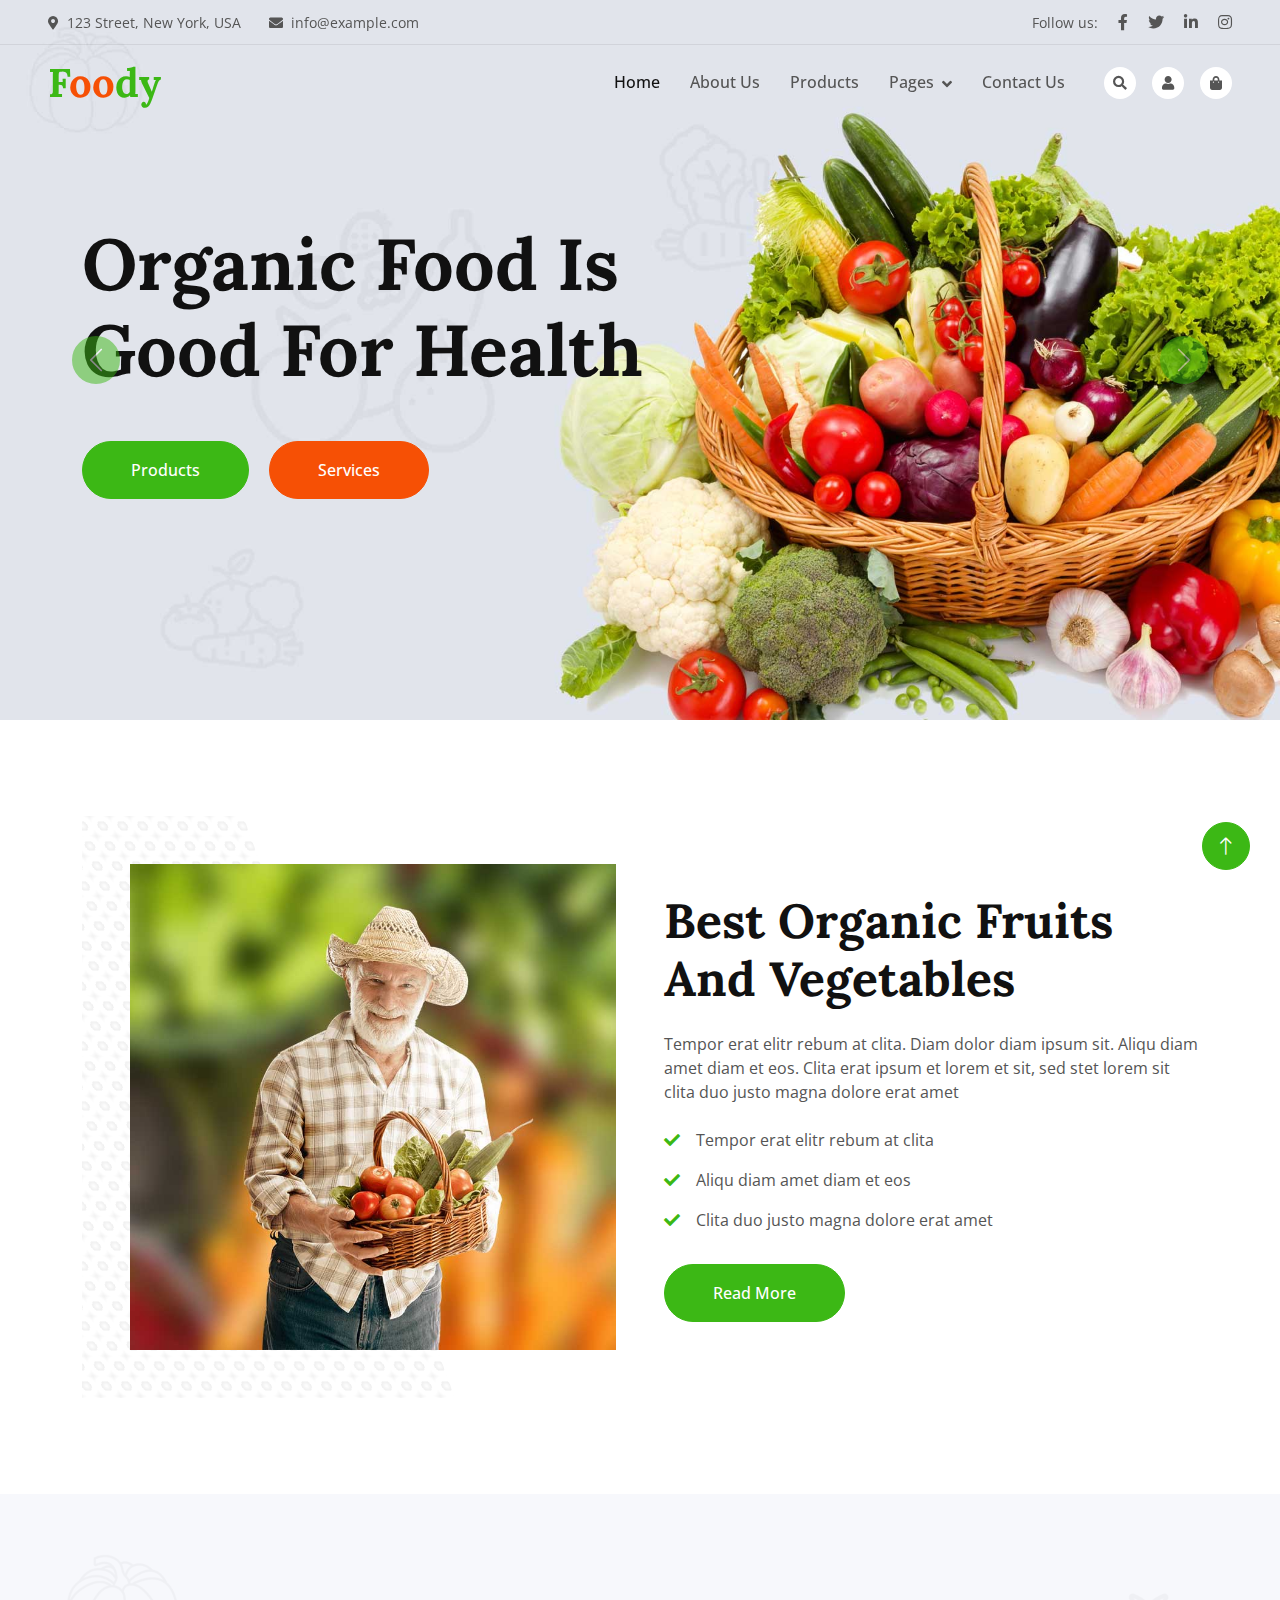
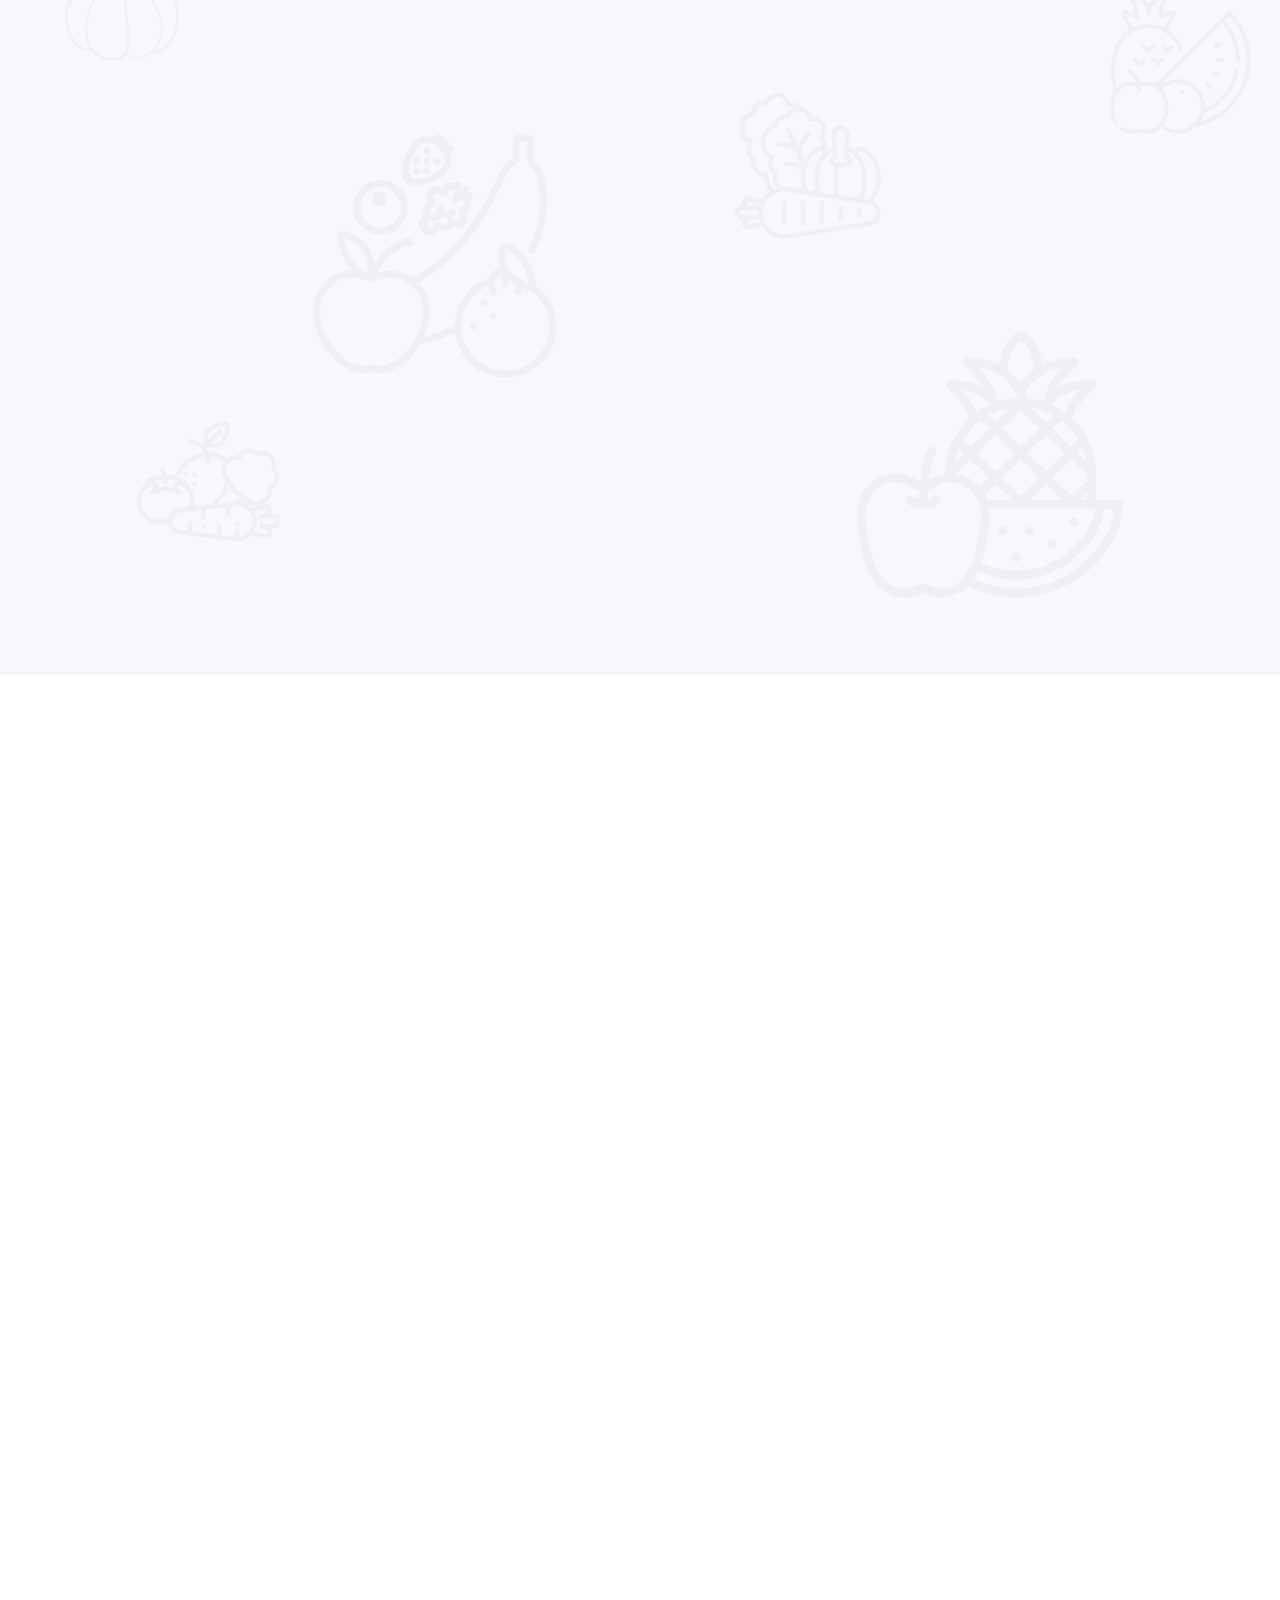
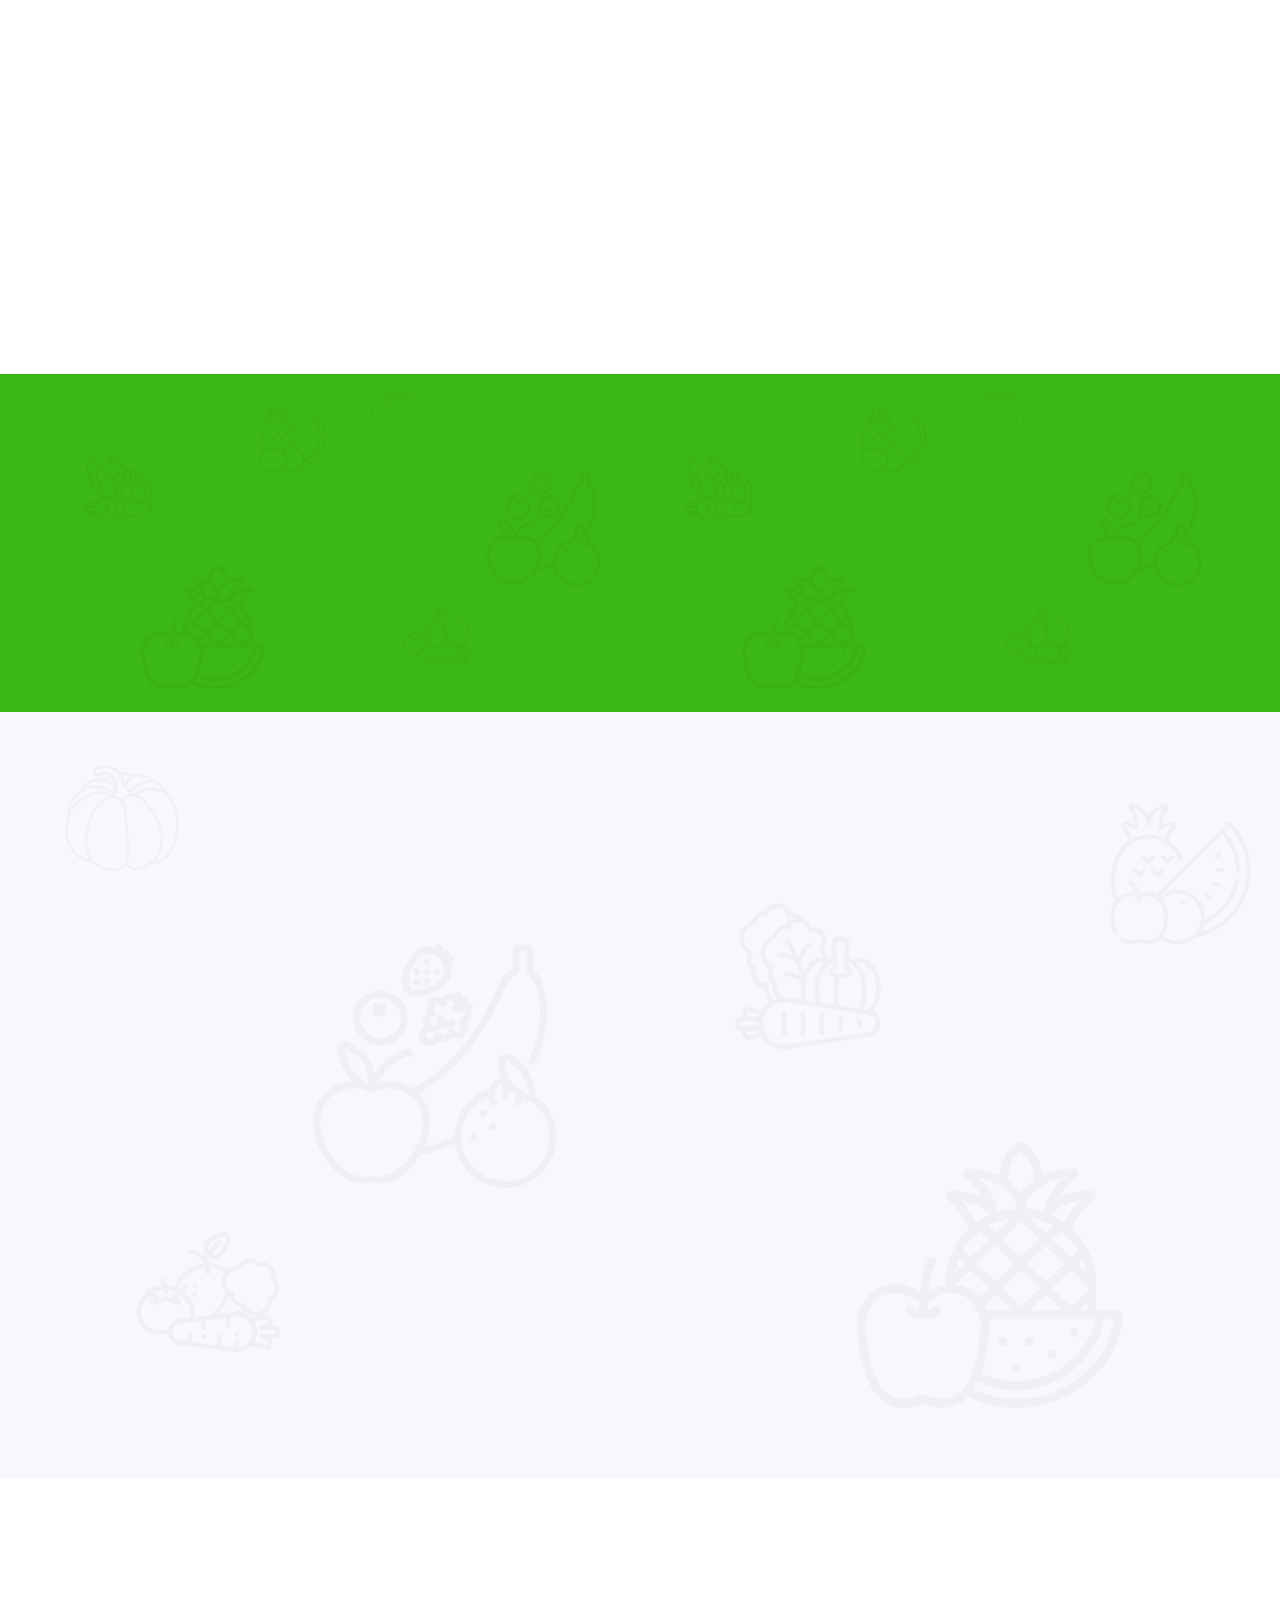
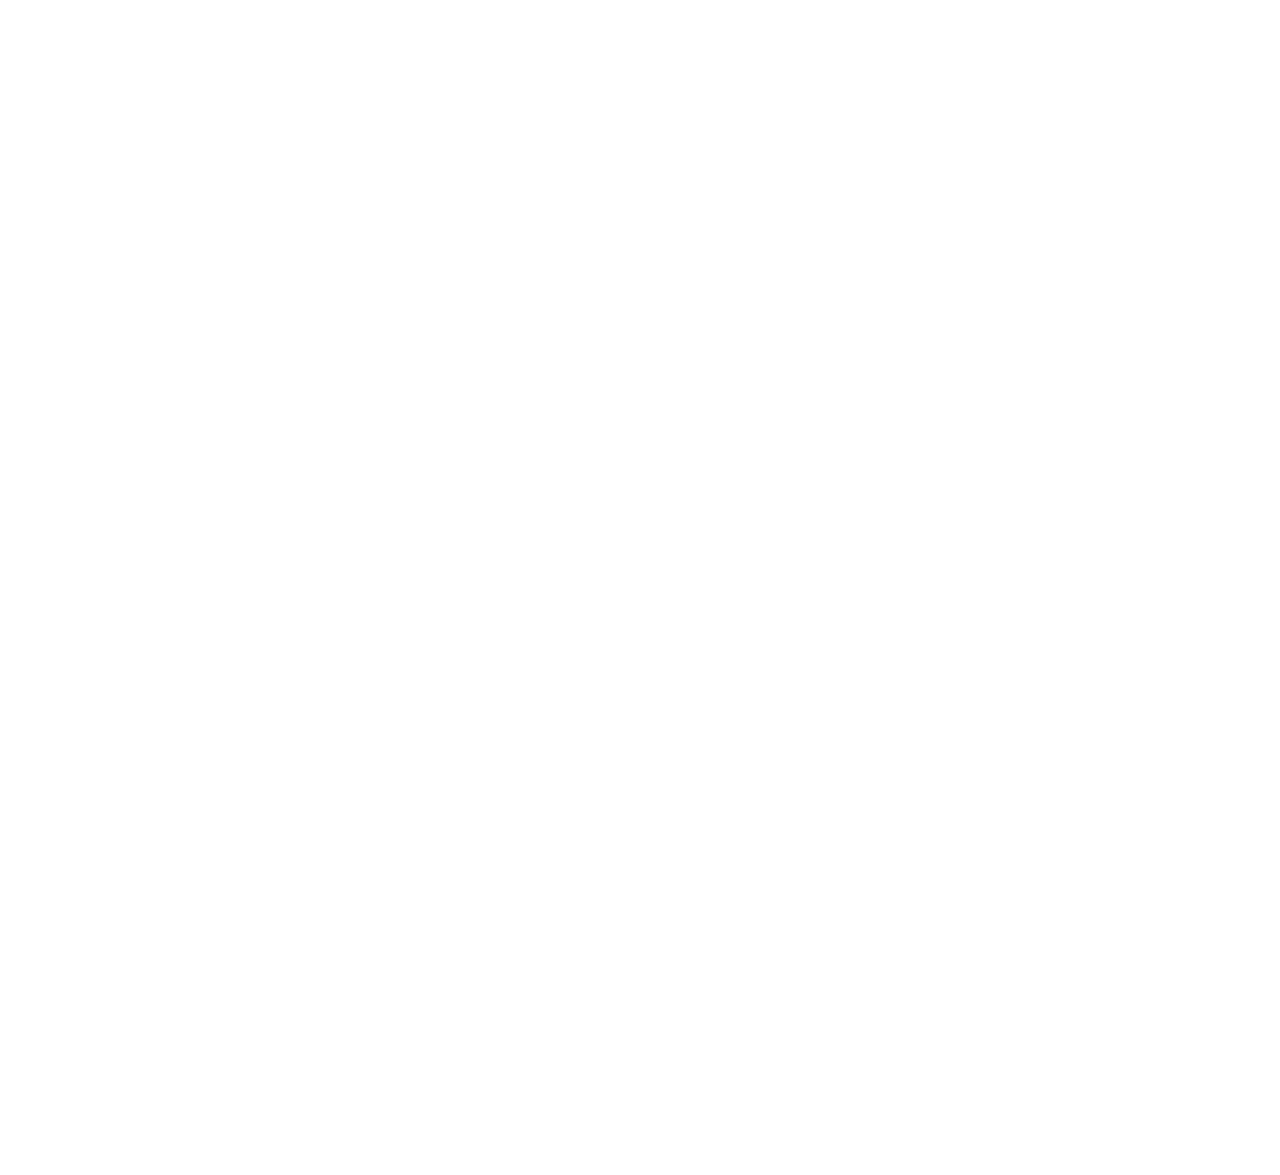
==== index.html @ 469ccfd4 "Initial commit" ====
<!DOCTYPE html>
<html lang="en">

<head>
    <meta charset="utf-8">
    <title>Foody - Organic Food Website Template</title>
    <meta content="width=device-width, initial-scale=1.0" name="viewport">
    <meta content="" name="keywords">
    <meta content="" name="description">

    <!-- Favicon -->
    <link href="img/favicon.ico" rel="icon">

    <!-- Google Web Fonts -->
    <link rel="preconnect" href="https://fonts.googleapis.com">
    <link rel="preconnect" href="https://fonts.gstatic.com" crossorigin>
    <link href="https://fonts.googleapis.com/css2?family=Open+Sans:wght@400;500&family=Lora:wght@600;700&display=swap" rel="stylesheet"> 

    <!-- Icon Font Stylesheet -->
    <link href="https://cdnjs.cloudflare.com/ajax/libs/font-awesome/5.10.0/css/all.min.css" rel="stylesheet">
    <link href="https://cdn.jsdelivr.net/npm/bootstrap-icons@1.4.1/font/bootstrap-icons.css" rel="stylesheet">

    <!-- Libraries Stylesheet -->
    <link href="lib/animate/animate.min.css" rel="stylesheet">
    <link href="lib/owlcarousel/assets/owl.carousel.min.css" rel="stylesheet">

    <!-- Customized Bootstrap Stylesheet -->
    <link href="css/bootstrap.min.css" rel="stylesheet">

    <!-- Template Stylesheet -->
    <link href="css/style.css" rel="stylesheet">
</head>

<body>
    <!-- Spinner Start -->
    <div id="spinner" class="show bg-white position-fixed translate-middle w-100 vh-100 top-50 start-50 d-flex align-items-center justify-content-center">
        <div class="spinner-border text-primary" role="status"></div>
    </div>
    <!-- Spinner End -->


    <!-- Navbar Start -->
    <div class="container-fluid fixed-top px-0 wow fadeIn" data-wow-delay="0.1s">
        <div class="top-bar row gx-0 align-items-center d-none d-lg-flex">
            <div class="col-lg-6 px-5 text-start">
                <small><i class="fa fa-map-marker-alt me-2"></i>123 Street, New York, USA</small>
                <small class="ms-4"><i class="fa fa-envelope me-2"></i>info@example.com</small>
            </div>
            <div class="col-lg-6 px-5 text-end">
                <small>Follow us:</small>
                <a class="text-body ms-3" href=""><i class="fab fa-facebook-f"></i></a>
                <a class="text-body ms-3" href=""><i class="fab fa-twitter"></i></a>
                <a class="text-body ms-3" href=""><i class="fab fa-linkedin-in"></i></a>
                <a class="text-body ms-3" href=""><i class="fab fa-instagram"></i></a>
            </div>
        </div>

        <nav class="navbar navbar-expand-lg navbar-light py-lg-0 px-lg-5 wow fadeIn" data-wow-delay="0.1s">
            <a href="index.html" class="navbar-brand ms-4 ms-lg-0">
                <h1 class="fw-bold text-primary m-0">F<span class="text-secondary">oo</span>dy</h1>
            </a>
            <button type="button" class="navbar-toggler me-4" data-bs-toggle="collapse" data-bs-target="#navbarCollapse">
                <span class="navbar-toggler-icon"></span>
            </button>
            <div class="collapse navbar-collapse" id="navbarCollapse">
                <div class="navbar-nav ms-auto p-4 p-lg-0">
                    <a href="index.html" class="nav-item nav-link active">Home</a>
                    <a href="about.html" class="nav-item nav-link">About Us</a>
                    <a href="product.html" class="nav-item nav-link">Products</a>
                    <div class="nav-item dropdown">
                        <a href="#" class="nav-link dropdown-toggle" data-bs-toggle="dropdown">Pages</a>
                        <div class="dropdown-menu m-0">
                            <a href="blog.html" class="dropdown-item">Blog Grid</a>
                            <a href="feature.html" class="dropdown-item">Our Features</a>
                            <a href="testimonial.html" class="dropdown-item">Testimonial</a>
                            <a href="404.html" class="dropdown-item">404 Page</a>
                        </div>
                    </div>
                    <a href="contact.html" class="nav-item nav-link">Contact Us</a>
                </div>
                <div class="d-none d-lg-flex ms-2">
                    <a class="btn-sm-square bg-white rounded-circle ms-3" href="">
                        <small class="fa fa-search text-body"></small>
                    </a>
                    <a class="btn-sm-square bg-white rounded-circle ms-3" href="">
                        <small class="fa fa-user text-body"></small>
                    </a>
                    <a class="btn-sm-square bg-white rounded-circle ms-3" href="">
                        <small class="fa fa-shopping-bag text-body"></small>
                    </a>
                </div>
            </div>
        </nav>
    </div>
    <!-- Navbar End -->


    <!-- Carousel Start -->
    <div class="container-fluid p-0 mb-5 wow fadeIn" data-wow-delay="0.1s">
        <div id="header-carousel" class="carousel slide" data-bs-ride="carousel">
            <div class="carousel-inner">
                <div class="carousel-item active">
                    <img class="w-100" src="img/carousel-1.jpg" alt="Image">
                    <div class="carousel-caption">
                        <div class="container">
                            <div class="row justify-content-start">
                                <div class="col-lg-7">
                                    <h1 class="display-2 mb-5 animated slideInDown">Organic Food Is Good For Health</h1>
                                    <a href="" class="btn btn-primary rounded-pill py-sm-3 px-sm-5">Products</a>
                                    <a href="" class="btn btn-secondary rounded-pill py-sm-3 px-sm-5 ms-3">Services</a>
                                </div>
                            </div>
                        </div>
                    </div>
                </div>
                <div class="carousel-item">
                    <img class="w-100" src="img/carousel-2.jpg" alt="Image">
                    <div class="carousel-caption">
                        <div class="container">
                            <div class="row justify-content-start">
                                <div class="col-lg-7">
                                    <h1 class="display-2 mb-5 animated slideInDown">Natural Food Is Always Healthy</h1>
                                    <a href="" class="btn btn-primary rounded-pill py-sm-3 px-sm-5">Products</a>
                                    <a href="" class="btn btn-secondary rounded-pill py-sm-3 px-sm-5 ms-3">Services</a>
                                </div>
                            </div>
                        </div>
                    </div>
                </div>
            </div>
            <button class="carousel-control-prev" type="button" data-bs-target="#header-carousel"
                data-bs-slide="prev">
                <span class="carousel-control-prev-icon" aria-hidden="true"></span>
                <span class="visually-hidden">Previous</span>
            </button>
            <button class="carousel-control-next" type="button" data-bs-target="#header-carousel"
                data-bs-slide="next">
                <span class="carousel-control-next-icon" aria-hidden="true"></span>
                <span class="visually-hidden">Next</span>
            </button>
        </div>
    </div>
    <!-- Carousel End -->


    <!-- About Start -->
    <div class="container-xxl py-5">
        <div class="container">
            <div class="row g-5 align-items-center">
                <div class="col-lg-6 wow fadeIn" data-wow-delay="0.1s">
                    <div class="about-img position-relative overflow-hidden p-5 pe-0">
                        <img class="img-fluid w-100" src="img/about.jpg">
                    </div>
                </div>
                <div class="col-lg-6 wow fadeIn" data-wow-delay="0.5s">
                    <h1 class="display-5 mb-4">Best Organic Fruits And Vegetables</h1>
                    <p class="mb-4">Tempor erat elitr rebum at clita. Diam dolor diam ipsum sit. Aliqu diam amet diam et eos. Clita erat ipsum et lorem et sit, sed stet lorem sit clita duo justo magna dolore erat amet</p>
                    <p><i class="fa fa-check text-primary me-3"></i>Tempor erat elitr rebum at clita</p>
                    <p><i class="fa fa-check text-primary me-3"></i>Aliqu diam amet diam et eos</p>
                    <p><i class="fa fa-check text-primary me-3"></i>Clita duo justo magna dolore erat amet</p>
                    <a class="btn btn-primary rounded-pill py-3 px-5 mt-3" href="">Read More</a>
                </div>
            </div>
        </div>
    </div>
    <!-- About End -->


    <!-- Feature Start -->
    <div class="container-fluid bg-light bg-icon my-5 py-6">
        <div class="container">
            <div class="section-header text-center mx-auto mb-5 wow fadeInUp" data-wow-delay="0.1s" style="max-width: 500px;">
                <h1 class="display-5 mb-3">Our Features</h1>
                <p>Tempor ut dolore lorem kasd vero ipsum sit eirmod sit. Ipsum diam justo sed rebum vero dolor duo.</p>
            </div>
            <div class="row g-4">
                <div class="col-lg-4 col-md-6 wow fadeInUp" data-wow-delay="0.1s">
                    <div class="bg-white text-center h-100 p-4 p-xl-5">
                        <img class="img-fluid mb-4" src="img/icon-1.png" alt="">
                        <h4 class="mb-3">Natural Process</h4>
                        <p class="mb-4">Tempor ut dolore lorem kasd vero ipsum sit eirmod sit. Ipsum diam justo sed vero dolor duo.</p>
                        <a class="btn btn-outline-primary border-2 py-2 px-4 rounded-pill" href="">Read More</a>
                    </div>
                </div>
                <div class="col-lg-4 col-md-6 wow fadeInUp" data-wow-delay="0.3s">
                    <div class="bg-white text-center h-100 p-4 p-xl-5">
                        <img class="img-fluid mb-4" src="img/icon-2.png" alt="">
                        <h4 class="mb-3">Organic Products</h4>
                        <p class="mb-4">Tempor ut dolore lorem kasd vero ipsum sit eirmod sit. Ipsum diam justo sed vero dolor duo.</p>
                        <a class="btn btn-outline-primary border-2 py-2 px-4 rounded-pill" href="">Read More</a>
                    </div>
                </div>
                <div class="col-lg-4 col-md-6 wow fadeInUp" data-wow-delay="0.5s">
                    <div class="bg-white text-center h-100 p-4 p-xl-5">
                        <img class="img-fluid mb-4" src="img/icon-3.png" alt="">
                        <h4 class="mb-3">Biologically Safe</h4>
                        <p class="mb-4">Tempor ut dolore lorem kasd vero ipsum sit eirmod sit. Ipsum diam justo sed vero dolor duo.</p>
                        <a class="btn btn-outline-primary border-2 py-2 px-4 rounded-pill" href="">Read More</a>
                    </div>
                </div>
            </div>
        </div>
    </div>
    <!-- Feature End -->


    <!-- Product Start -->
    <div class="container-xxl py-5">
        <div class="container">
            <div class="row g-0 gx-5 align-items-end">
                <div class="col-lg-6">
                    <div class="section-header text-start mb-5 wow fadeInUp" data-wow-delay="0.1s" style="max-width: 500px;">
                        <h1 class="display-5 mb-3">Our Products</h1>
                        <p>Tempor ut dolore lorem kasd vero ipsum sit eirmod sit. Ipsum diam justo sed rebum vero dolor duo.</p>
                    </div>
                </div>
                <div class="col-lg-6 text-start text-lg-end wow slideInRight" data-wow-delay="0.1s">
                    <ul class="nav nav-pills d-inline-flex justify-content-end mb-5">
                        <li class="nav-item me-2">
                            <a class="btn btn-outline-primary border-2 active" data-bs-toggle="pill" href="#tab-1">Vegetable</a>
                        </li>
                        <li class="nav-item me-2">
                            <a class="btn btn-outline-primary border-2" data-bs-toggle="pill" href="#tab-2">Fruits </a>
                        </li>
                        <li class="nav-item me-0">
                            <a class="btn btn-outline-primary border-2" data-bs-toggle="pill" href="#tab-3">Fresh</a>
                        </li>
                    </ul>
                </div>
            </div>
            <div class="tab-content">
                <div id="tab-1" class="tab-pane fade show p-0 active">
                    <div class="row g-4">
                        <div class="col-xl-3 col-lg-4 col-md-6 wow fadeInUp" data-wow-delay="0.1s">
                            <div class="product-item">
                                <div class="position-relative bg-light overflow-hidden">
                                    <img class="img-fluid w-100" src="img/product-1.jpg" alt="">
                                    <div class="bg-secondary rounded text-white position-absolute start-0 top-0 m-4 py-1 px-3">New</div>
                                </div>
                                <div class="text-center p-4">
                                    <a class="d-block h5 mb-2" href="">Fresh Tomato</a>
                                    <span class="text-primary me-1">$19.00</span>
                                    <span class="text-body text-decoration-line-through">$29.00</span>
                                </div>
                                <div class="d-flex border-top">
                                    <small class="w-50 text-center border-end py-2">
                                        <a class="text-body" href=""><i class="fa fa-eye text-primary me-2"></i>View detail</a>
                                    </small>
                                    <small class="w-50 text-center py-2">
                                        <a class="text-body" href=""><i class="fa fa-shopping-bag text-primary me-2"></i>Add to cart</a>
                                    </small>
                                </div>
                            </div>
                        </div>
                        <div class="col-xl-3 col-lg-4 col-md-6 wow fadeInUp" data-wow-delay="0.3s">
                            <div class="product-item">
                                <div class="position-relative bg-light overflow-hidden">
                                    <img class="img-fluid w-100" src="img/product-2.jpg" alt="">
                                    <div class="bg-secondary rounded text-white position-absolute start-0 top-0 m-4 py-1 px-3">New</div>
                                </div>
                                <div class="text-center p-4">
                                    <a class="d-block h5 mb-2" href="">Fresh Tomato</a>
                                    <span class="text-primary me-1">$19.00</span>
                                    <span class="text-body text-decoration-line-through">$29.00</span>
                                </div>
                                <div class="d-flex border-top">
                                    <small class="w-50 text-center border-end py-2">
                                        <a class="text-body" href=""><i class="fa fa-eye text-primary me-2"></i>View detail</a>
                                    </small>
                                    <small class="w-50 text-center py-2">
                                        <a class="text-body" href=""><i class="fa fa-shopping-bag text-primary me-2"></i>Add to cart</a>
                                    </small>
                                </div>
                            </div>
                        </div>
                        <div class="col-xl-3 col-lg-4 col-md-6 wow fadeInUp" data-wow-delay="0.5s">
                            <div class="product-item">
                                <div class="position-relative bg-light overflow-hidden">
                                    <img class="img-fluid w-100" src="img/product-3.jpg" alt="">
                                    <div class="bg-secondary rounded text-white position-absolute start-0 top-0 m-4 py-1 px-3">New</div>
                                </div>
                                <div class="text-center p-4">
                                    <a class="d-block h5 mb-2" href="">Fresh Tomato</a>
                                    <span class="text-primary me-1">$19.00</span>
                                    <span class="text-body text-decoration-line-through">$29.00</span>
                                </div>
                                <div class="d-flex border-top">
                                    <small class="w-50 text-center border-end py-2">
                                        <a class="text-body" href=""><i class="fa fa-eye text-primary me-2"></i>View detail</a>
                                    </small>
                                    <small class="w-50 text-center py-2">
                                        <a class="text-body" href=""><i class="fa fa-shopping-bag text-primary me-2"></i>Add to cart</a>
                                    </small>
                                </div>
                            </div>
                        </div>
                        <div class="col-xl-3 col-lg-4 col-md-6 wow fadeInUp" data-wow-delay="0.7s">
                            <div class="product-item">
                                <div class="position-relative bg-light overflow-hidden">
                                    <img class="img-fluid w-100" src="img/product-4.jpg" alt="">
                                    <div class="bg-secondary rounded text-white position-absolute start-0 top-0 m-4 py-1 px-3">New</div>
                                </div>
                                <div class="text-center p-4">
                                    <a class="d-block h5 mb-2" href="">Fresh Tomato</a>
                                    <span class="text-primary me-1">$19.00</span>
                                    <span class="text-body text-decoration-line-through">$29.00</span>
                                </div>
                                <div class="d-flex border-top">
                                    <small class="w-50 text-center border-end py-2">
                                        <a class="text-body" href=""><i class="fa fa-eye text-primary me-2"></i>View detail</a>
                                    </small>
                                    <small class="w-50 text-center py-2">
                                        <a class="text-body" href=""><i class="fa fa-shopping-bag text-primary me-2"></i>Add to cart</a>
                                    </small>
                                </div>
                            </div>
                        </div>
                        <div class="col-xl-3 col-lg-4 col-md-6 wow fadeInUp" data-wow-delay="0.1s">
                            <div class="product-item">
                                <div class="position-relative bg-light overflow-hidden">
                                    <img class="img-fluid w-100" src="img/product-5.jpg" alt="">
                                    <div class="bg-secondary rounded text-white position-absolute start-0 top-0 m-4 py-1 px-3">New</div>
                                </div>
                                <div class="text-center p-4">
                                    <a class="d-block h5 mb-2" href="">Fresh Tomato</a>
                                    <span class="text-primary me-1">$19.00</span>
                                    <span class="text-body text-decoration-line-through">$29.00</span>
                                </div>
                                <div class="d-flex border-top">
                                    <small class="w-50 text-center border-end py-2">
                                        <a class="text-body" href=""><i class="fa fa-eye text-primary me-2"></i>View detail</a>
                                    </small>
                                    <small class="w-50 text-center py-2">
                                        <a class="text-body" href=""><i class="fa fa-shopping-bag text-primary me-2"></i>Add to cart</a>
                                    </small>
                                </div>
                            </div>
                        </div>
                        <div class="col-xl-3 col-lg-4 col-md-6 wow fadeInUp" data-wow-delay="0.3s">
                            <div class="product-item">
                                <div class="position-relative bg-light overflow-hidden">
                                    <img class="img-fluid w-100" src="img/product-6.jpg" alt="">
                                    <div class="bg-secondary rounded text-white position-absolute start-0 top-0 m-4 py-1 px-3">New</div>
                                </div>
                                <div class="text-center p-4">
                                    <a class="d-block h5 mb-2" href="">Fresh Tomato</a>
                                    <span class="text-primary me-1">$19.00</span>
                                    <span class="text-body text-decoration-line-through">$29.00</span>
                                </div>
                                <div class="d-flex border-top">
                                    <small class="w-50 text-center border-end py-2">
                                        <a class="text-body" href=""><i class="fa fa-eye text-primary me-2"></i>View detail</a>
                                    </small>
                                    <small class="w-50 text-center py-2">
                                        <a class="text-body" href=""><i class="fa fa-shopping-bag text-primary me-2"></i>Add to cart</a>
                                    </small>
                                </div>
                            </div>
                        </div>
                        <div class="col-xl-3 col-lg-4 col-md-6 wow fadeInUp" data-wow-delay="0.5s">
                            <div class="product-item">
                                <div class="position-relative bg-light overflow-hidden">
                                    <img class="img-fluid w-100" src="img/product-7.jpg" alt="">
                                    <div class="bg-secondary rounded text-white position-absolute start-0 top-0 m-4 py-1 px-3">New</div>
                                </div>
                                <div class="text-center p-4">
                                    <a class="d-block h5 mb-2" href="">Fresh Tomato</a>
                                    <span class="text-primary me-1">$19.00</span>
                                    <span class="text-body text-decoration-line-through">$29.00</span>
                                </div>
                                <div class="d-flex border-top">
                                    <small class="w-50 text-center border-end py-2">
                                        <a class="text-body" href=""><i class="fa fa-eye text-primary me-2"></i>View detail</a>
                                    </small>
                                    <small class="w-50 text-center py-2">
                                        <a class="text-body" href=""><i class="fa fa-shopping-bag text-primary me-2"></i>Add to cart</a>
                                    </small>
                                </div>
                            </div>
                        </div>
                        <div class="col-xl-3 col-lg-4 col-md-6 wow fadeInUp" data-wow-delay="0.7s">
                            <div class="product-item">
                                <div class="position-relative bg-light overflow-hidden">
                                    <img class="img-fluid w-100" src="img/product-8.jpg" alt="">
                                    <div class="bg-secondary rounded text-white position-absolute start-0 top-0 m-4 py-1 px-3">New</div>
                                </div>
                                <div class="text-center p-4">
                                    <a class="d-block h5 mb-2" href="">Fresh Tomato</a>
                                    <span class="text-primary me-1">$19.00</span>
                                    <span class="text-body text-decoration-line-through">$29.00</span>
                                </div>
                                <div class="d-flex border-top">
                                    <small class="w-50 text-center border-end py-2">
                                        <a class="text-body" href=""><i class="fa fa-eye text-primary me-2"></i>View detail</a>
                                    </small>
                                    <small class="w-50 text-center py-2">
                                        <a class="text-body" href=""><i class="fa fa-shopping-bag text-primary me-2"></i>Add to cart</a>
                                    </small>
                                </div>
                            </div>
                        </div>
                        <div class="col-12 text-center wow fadeInUp" data-wow-delay="0.1s">
                            <a class="btn btn-primary rounded-pill py-3 px-5" href="">Browse More Products</a>
                        </div>
                    </div>
                </div>
                <div id="tab-2" class="tab-pane fade show p-0">
                    <div class="row g-4">
                        <div class="col-xl-3 col-lg-4 col-md-6">
                            <div class="product-item">
                                <div class="position-relative bg-light overflow-hidden">
                                    <img class="img-fluid w-100" src="img/product-1.jpg" alt="">
                                    <div class="bg-secondary rounded text-white position-absolute start-0 top-0 m-4 py-1 px-3">New</div>
                                </div>
                                <div class="text-center p-4">
                                    <a class="d-block h5 mb-2" href="">Fresh Tomato</a>
                                    <span class="text-primary me-1">$19.00</span>
                                    <span class="text-body text-decoration-line-through">$29.00</span>
                                </div>
                                <div class="d-flex border-top">
                                    <small class="w-50 text-center border-end py-2">
                                        <a class="text-body" href=""><i class="fa fa-eye text-primary me-2"></i>View detail</a>
                                    </small>
                                    <small class="w-50 text-center py-2">
                                        <a class="text-body" href=""><i class="fa fa-shopping-bag text-primary me-2"></i>Add to cart</a>
                                    </small>
                                </div>
                            </div>
                        </div>
                        <div class="col-xl-3 col-lg-4 col-md-6">
                            <div class="product-item">
                                <div class="position-relative bg-light overflow-hidden">
                                    <img class="img-fluid w-100" src="img/product-2.jpg" alt="">
                                    <div class="bg-secondary rounded text-white position-absolute start-0 top-0 m-4 py-1 px-3">New</div>
                                </div>
                                <div class="text-center p-4">
                                    <a class="d-block h5 mb-2" href="">Fresh Tomato</a>
                                    <span class="text-primary me-1">$19.00</span>
                                    <span class="text-body text-decoration-line-through">$29.00</span>
                                </div>
                                <div class="d-flex border-top">
                                    <small class="w-50 text-center border-end py-2">
                                        <a class="text-body" href=""><i class="fa fa-eye text-primary me-2"></i>View detail</a>
                                    </small>
                                    <small class="w-50 text-center py-2">
                                        <a class="text-body" href=""><i class="fa fa-shopping-bag text-primary me-2"></i>Add to cart</a>
                                    </small>
                                </div>
                            </div>
                        </div>
                        <div class="col-xl-3 col-lg-4 col-md-6">
                            <div class="product-item">
                                <div class="position-relative bg-light overflow-hidden">
                                    <img class="img-fluid w-100" src="img/product-3.jpg" alt="">
                                    <div class="bg-secondary rounded text-white position-absolute start-0 top-0 m-4 py-1 px-3">New</div>
                                </div>
                                <div class="text-center p-4">
                                    <a class="d-block h5 mb-2" href="">Fresh Tomato</a>
                                    <span class="text-primary me-1">$19.00</span>
                                    <span class="text-body text-decoration-line-through">$29.00</span>
                                </div>
                                <div class="d-flex border-top">
                                    <small class="w-50 text-center border-end py-2">
                                        <a class="text-body" href=""><i class="fa fa-eye text-primary me-2"></i>View detail</a>
                                    </small>
                                    <small class="w-50 text-center py-2">
                                        <a class="text-body" href=""><i class="fa fa-shopping-bag text-primary me-2"></i>Add to cart</a>
                                    </small>
                                </div>
                            </div>
                        </div>
                        <div class="col-xl-3 col-lg-4 col-md-6">
                            <div class="product-item">
                                <div class="position-relative bg-light overflow-hidden">
                                    <img class="img-fluid w-100" src="img/product-4.jpg" alt="">
                                    <div class="bg-secondary rounded text-white position-absolute start-0 top-0 m-4 py-1 px-3">New</div>
                                </div>
                                <div class="text-center p-4">
                                    <a class="d-block h5 mb-2" href="">Fresh Tomato</a>
                                    <span class="text-primary me-1">$19.00</span>
                                    <span class="text-body text-decoration-line-through">$29.00</span>
                                </div>
                                <div class="d-flex border-top">
                                    <small class="w-50 text-center border-end py-2">
                                        <a class="text-body" href=""><i class="fa fa-eye text-primary me-2"></i>View detail</a>
                                    </small>
                                    <small class="w-50 text-center py-2">
                                        <a class="text-body" href=""><i class="fa fa-shopping-bag text-primary me-2"></i>Add to cart</a>
                                    </small>
                                </div>
                            </div>
                        </div>
                        <div class="col-xl-3 col-lg-4 col-md-6">
                            <div class="product-item">
                                <div class="position-relative bg-light overflow-hidden">
                                    <img class="img-fluid w-100" src="img/product-5.jpg" alt="">
                                    <div class="bg-secondary rounded text-white position-absolute start-0 top-0 m-4 py-1 px-3">New</div>
                                </div>
                                <div class="text-center p-4">
                                    <a class="d-block h5 mb-2" href="">Fresh Tomato</a>
                                    <span class="text-primary me-1">$19.00</span>
                                    <span class="text-body text-decoration-line-through">$29.00</span>
                                </div>
                                <div class="d-flex border-top">
                                    <small class="w-50 text-center border-end py-2">
                                        <a class="text-body" href=""><i class="fa fa-eye text-primary me-2"></i>View detail</a>
                                    </small>
                                    <small class="w-50 text-center py-2">
                                        <a class="text-body" href=""><i class="fa fa-shopping-bag text-primary me-2"></i>Add to cart</a>
                                    </small>
                                </div>
                            </div>
                        </div>
                        <div class="col-xl-3 col-lg-4 col-md-6">
                            <div class="product-item">
                                <div class="position-relative bg-light overflow-hidden">
                                    <img class="img-fluid w-100" src="img/product-6.jpg" alt="">
                                    <div class="bg-secondary rounded text-white position-absolute start-0 top-0 m-4 py-1 px-3">New</div>
                                </div>
                                <div class="text-center p-4">
                                    <a class="d-block h5 mb-2" href="">Fresh Tomato</a>
                                    <span class="text-primary me-1">$19.00</span>
                                    <span class="text-body text-decoration-line-through">$29.00</span>
                                </div>
                                <div class="d-flex border-top">
                                    <small class="w-50 text-center border-end py-2">
                                        <a class="text-body" href=""><i class="fa fa-eye text-primary me-2"></i>View detail</a>
                                    </small>
                                    <small class="w-50 text-center py-2">
                                        <a class="text-body" href=""><i class="fa fa-shopping-bag text-primary me-2"></i>Add to cart</a>
                                    </small>
                                </div>
                            </div>
                        </div>
                        <div class="col-xl-3 col-lg-4 col-md-6">
                            <div class="product-item">
                                <div class="position-relative bg-light overflow-hidden">
                                    <img class="img-fluid w-100" src="img/product-7.jpg" alt="">
                                    <div class="bg-secondary rounded text-white position-absolute start-0 top-0 m-4 py-1 px-3">New</div>
                                </div>
                                <div class="text-center p-4">
                                    <a class="d-block h5 mb-2" href="">Fresh Tomato</a>
                                    <span class="text-primary me-1">$19.00</span>
                                    <span class="text-body text-decoration-line-through">$29.00</span>
                                </div>
                                <div class="d-flex border-top">
                                    <small class="w-50 text-center border-end py-2">
                                        <a class="text-body" href=""><i class="fa fa-eye text-primary me-2"></i>View detail</a>
                                    </small>
                                    <small class="w-50 text-center py-2">
                                        <a class="text-body" href=""><i class="fa fa-shopping-bag text-primary me-2"></i>Add to cart</a>
                                    </small>
                                </div>
                            </div>
                        </div>
                        <div class="col-xl-3 col-lg-4 col-md-6">
                            <div class="product-item">
                                <div class="position-relative bg-light overflow-hidden">
                                    <img class="img-fluid w-100" src="img/product-8.jpg" alt="">
                                    <div class="bg-secondary rounded text-white position-absolute start-0 top-0 m-4 py-1 px-3">New</div>
                                </div>
                                <div class="text-center p-4">
                                    <a class="d-block h5 mb-2" href="">Fresh Tomato</a>
                                    <span class="text-primary me-1">$19.00</span>
                                    <span class="text-body text-decoration-line-through">$29.00</span>
                                </div>
                                <div class="d-flex border-top">
                                    <small class="w-50 text-center border-end py-2">
                                        <a class="text-body" href=""><i class="fa fa-eye text-primary me-2"></i>View detail</a>
                                    </small>
                                    <small class="w-50 text-center py-2">
                                        <a class="text-body" href=""><i class="fa fa-shopping-bag text-primary me-2"></i>Add to cart</a>
                                    </small>
                                </div>
                            </div>
                        </div>
                        <div class="col-12 text-center">
                            <a class="btn btn-primary rounded-pill py-3 px-5" href="">Browse More Products</a>
                        </div>
                    </div>
                </div>
                <div id="tab-3" class="tab-pane fade show p-0">
                    <div class="row g-4">
                        <div class="col-xl-3 col-lg-4 col-md-6">
                            <div class="product-item">
                                <div class="position-relative bg-light overflow-hidden">
                                    <img class="img-fluid w-100" src="img/product-1.jpg" alt="">
                                    <div class="bg-secondary rounded text-white position-absolute start-0 top-0 m-4 py-1 px-3">New</div>
                                </div>
                                <div class="text-center p-4">
                                    <a class="d-block h5 mb-2" href="">Fresh Tomato</a>
                                    <span class="text-primary me-1">$19.00</span>
                                    <span class="text-body text-decoration-line-through">$29.00</span>
                                </div>
                                <div class="d-flex border-top">
                                    <small class="w-50 text-center border-end py-2">
                                        <a class="text-body" href=""><i class="fa fa-eye text-primary me-2"></i>View detail</a>
                                    </small>
                                    <small class="w-50 text-center py-2">
                                        <a class="text-body" href=""><i class="fa fa-shopping-bag text-primary me-2"></i>Add to cart</a>
                                    </small>
                                </div>
                            </div>
                        </div>
                        <div class="col-xl-3 col-lg-4 col-md-6">
                            <div class="product-item">
                                <div class="position-relative bg-light overflow-hidden">
                                    <img class="img-fluid w-100" src="img/product-2.jpg" alt="">
                                    <div class="bg-secondary rounded text-white position-absolute start-0 top-0 m-4 py-1 px-3">New</div>
                                </div>
                                <div class="text-center p-4">
                                    <a class="d-block h5 mb-2" href="">Fresh Tomato</a>
                                    <span class="text-primary me-1">$19.00</span>
                                    <span class="text-body text-decoration-line-through">$29.00</span>
                                </div>
                                <div class="d-flex border-top">
                                    <small class="w-50 text-center border-end py-2">
                                        <a class="text-body" href=""><i class="fa fa-eye text-primary me-2"></i>View detail</a>
                                    </small>
                                    <small class="w-50 text-center py-2">
                                        <a class="text-body" href=""><i class="fa fa-shopping-bag text-primary me-2"></i>Add to cart</a>
                                    </small>
                                </div>
                            </div>
                        </div>
                        <div class="col-xl-3 col-lg-4 col-md-6">
                            <div class="product-item">
                                <div class="position-relative bg-light overflow-hidden">
                                    <img class="img-fluid w-100" src="img/product-3.jpg" alt="">
                                    <div class="bg-secondary rounded text-white position-absolute start-0 top-0 m-4 py-1 px-3">New</div>
                                </div>
                                <div class="text-center p-4">
                                    <a class="d-block h5 mb-2" href="">Fresh Tomato</a>
                                    <span class="text-primary me-1">$19.00</span>
                                    <span class="text-body text-decoration-line-through">$29.00</span>
                                </div>
                                <div class="d-flex border-top">
                                    <small class="w-50 text-center border-end py-2">
                                        <a class="text-body" href=""><i class="fa fa-eye text-primary me-2"></i>View detail</a>
                                    </small>
                                    <small class="w-50 text-center py-2">
                                        <a class="text-body" href=""><i class="fa fa-shopping-bag text-primary me-2"></i>Add to cart</a>
                                    </small>
                                </div>
                            </div>
                        </div>
                        <div class="col-xl-3 col-lg-4 col-md-6">
                            <div class="product-item">
                                <div class="position-relative bg-light overflow-hidden">
                                    <img class="img-fluid w-100" src="img/product-4.jpg" alt="">
                                    <div class="bg-secondary rounded text-white position-absolute start-0 top-0 m-4 py-1 px-3">New</div>
                                </div>
                                <div class="text-center p-4">
                                    <a class="d-block h5 mb-2" href="">Fresh Tomato</a>
                                    <span class="text-primary me-1">$19.00</span>
                                    <span class="text-body text-decoration-line-through">$29.00</span>
                                </div>
                                <div class="d-flex border-top">
                                    <small class="w-50 text-center border-end py-2">
                                        <a class="text-body" href=""><i class="fa fa-eye text-primary me-2"></i>View detail</a>
                                    </small>
                                    <small class="w-50 text-center py-2">
                                        <a class="text-body" href=""><i class="fa fa-shopping-bag text-primary me-2"></i>Add to cart</a>
                                    </small>
                                </div>
                            </div>
                        </div>
                        <div class="col-xl-3 col-lg-4 col-md-6">
                            <div class="product-item">
                                <div class="position-relative bg-light overflow-hidden">
                                    <img class="img-fluid w-100" src="img/product-5.jpg" alt="">
                                    <div class="bg-secondary rounded text-white position-absolute start-0 top-0 m-4 py-1 px-3">New</div>
                                </div>
                                <div class="text-center p-4">
                                    <a class="d-block h5 mb-2" href="">Fresh Tomato</a>
                                    <span class="text-primary me-1">$19.00</span>
                                    <span class="text-body text-decoration-line-through">$29.00</span>
                                </div>
                                <div class="d-flex border-top">
                                    <small class="w-50 text-center border-end py-2">
                                        <a class="text-body" href=""><i class="fa fa-eye text-primary me-2"></i>View detail</a>
                                    </small>
                                    <small class="w-50 text-center py-2">
                                        <a class="text-body" href=""><i class="fa fa-shopping-bag text-primary me-2"></i>Add to cart</a>
                                    </small>
                                </div>
                            </div>
                        </div>
                        <div class="col-xl-3 col-lg-4 col-md-6">
                            <div class="product-item">
                                <div class="position-relative bg-light overflow-hidden">
                                    <img class="img-fluid w-100" src="img/product-6.jpg" alt="">
                                    <div class="bg-secondary rounded text-white position-absolute start-0 top-0 m-4 py-1 px-3">New</div>
                                </div>
                                <div class="text-center p-4">
                                    <a class="d-block h5 mb-2" href="">Fresh Tomato</a>
                                    <span class="text-primary me-1">$19.00</span>
                                    <span class="text-body text-decoration-line-through">$29.00</span>
                                </div>
                                <div class="d-flex border-top">
                                    <small class="w-50 text-center border-end py-2">
                                        <a class="text-body" href=""><i class="fa fa-eye text-primary me-2"></i>View detail</a>
                                    </small>
                                    <small class="w-50 text-center py-2">
                                        <a class="text-body" href=""><i class="fa fa-shopping-bag text-primary me-2"></i>Add to cart</a>
                                    </small>
                                </div>
                            </div>
                        </div>
                        <div class="col-xl-3 col-lg-4 col-md-6">
                            <div class="product-item">
                                <div class="position-relative bg-light overflow-hidden">
                                    <img class="img-fluid w-100" src="img/product-7.jpg" alt="">
                                    <div class="bg-secondary rounded text-white position-absolute start-0 top-0 m-4 py-1 px-3">New</div>
                                </div>
                                <div class="text-center p-4">
                                    <a class="d-block h5 mb-2" href="">Fresh Tomato</a>
                                    <span class="text-primary me-1">$19.00</span>
                                    <span class="text-body text-decoration-line-through">$29.00</span>
                                </div>
                                <div class="d-flex border-top">
                                    <small class="w-50 text-center border-end py-2">
                                        <a class="text-body" href=""><i class="fa fa-eye text-primary me-2"></i>View detail</a>
                                    </small>
                                    <small class="w-50 text-center py-2">
                                        <a class="text-body" href=""><i class="fa fa-shopping-bag text-primary me-2"></i>Add to cart</a>
                                    </small>
                                </div>
                            </div>
                        </div>
                        <div class="col-xl-3 col-lg-4 col-md-6">
                            <div class="product-item">
                                <div class="position-relative bg-light overflow-hidden">
                                    <img class="img-fluid w-100" src="img/product-8.jpg" alt="">
                                    <div class="bg-secondary rounded text-white position-absolute start-0 top-0 m-4 py-1 px-3">New</div>
                                </div>
                                <div class="text-center p-4">
                                    <a class="d-block h5 mb-2" href="">Fresh Tomato</a>
                                    <span class="text-primary me-1">$19.00</span>
                                    <span class="text-body text-decoration-line-through">$29.00</span>
                                </div>
                                <div class="d-flex border-top">
                                    <small class="w-50 text-center border-end py-2">
                                        <a class="text-body" href=""><i class="fa fa-eye text-primary me-2"></i>View detail</a>
                                    </small>
                                    <small class="w-50 text-center py-2">
                                        <a class="text-body" href=""><i class="fa fa-shopping-bag text-primary me-2"></i>Add to cart</a>
                                    </small>
                                </div>
                            </div>
                        </div>
                        <div class="col-12 text-center">
                            <a class="btn btn-primary rounded-pill py-3 px-5" href="">Browse More Products</a>
                        </div>
                    </div>
                </div>
            </div>
        </div>
    </div>
    <!-- Product End -->


    <!-- Firm Visit Start -->
    <div class="container-fluid bg-primary bg-icon mt-5 py-6">
        <div class="container">
            <div class="row g-5 align-items-center">
                <div class="col-md-7 wow fadeIn" data-wow-delay="0.1s">
                    <h1 class="display-5 text-white mb-3">Visit Our Firm</h1>
                    <p class="text-white mb-0">Tempor erat elitr rebum at clita. Diam dolor diam ipsum sit. Aliqu diam amet diam et eos. Clita erat ipsum et lorem et sit, sed stet lorem sit clita duo justo magna dolore erat amet. Diam dolor diam ipsum sit. Aliqu diam amet diam et eos.</p>
                </div>
                <div class="col-md-5 text-md-end wow fadeIn" data-wow-delay="0.5s">
                    <a class="btn btn-lg btn-secondary rounded-pill py-3 px-5" href="">Visit Now</a>
                </div>
            </div>
        </div>
    </div>
    <!-- Firm Visit End -->


    <!-- Testimonial Start -->
    <div class="container-fluid bg-light bg-icon py-6 mb-5">
        <div class="container">
            <div class="section-header text-center mx-auto mb-5 wow fadeInUp" data-wow-delay="0.1s" style="max-width: 500px;">
                <h1 class="display-5 mb-3">Customer Review</h1>
                <p>Tempor ut dolore lorem kasd vero ipsum sit eirmod sit. Ipsum diam justo sed rebum vero dolor duo.</p>
            </div>
            <div class="owl-carousel testimonial-carousel wow fadeInUp" data-wow-delay="0.1s">
                <div class="testimonial-item position-relative bg-white p-5 mt-4">
                    <i class="fa fa-quote-left fa-3x text-primary position-absolute top-0 start-0 mt-n4 ms-5"></i>
                    <p class="mb-4">Tempor erat elitr rebum at clita. Diam dolor diam ipsum sit diam amet diam et eos. Clita erat ipsum et lorem et sit.</p>
                    <div class="d-flex align-items-center">
                        <img class="flex-shrink-0 rounded-circle" src="img/testimonial-1.jpg" alt="">
                        <div class="ms-3">
                            <h5 class="mb-1">Client Name</h5>
                            <span>Profession</span>
                        </div>
                    </div>
                </div>
                <div class="testimonial-item position-relative bg-white p-5 mt-4">
                    <i class="fa fa-quote-left fa-3x text-primary position-absolute top-0 start-0 mt-n4 ms-5"></i>
                    <p class="mb-4">Tempor erat elitr rebum at clita. Diam dolor diam ipsum sit diam amet diam et eos. Clita erat ipsum et lorem et sit.</p>
                    <div class="d-flex align-items-center">
                        <img class="flex-shrink-0 rounded-circle" src="img/testimonial-2.jpg" alt="">
                        <div class="ms-3">
                            <h5 class="mb-1">Client Name</h5>
                            <span>Profession</span>
                        </div>
                    </div>
                </div>
                <div class="testimonial-item position-relative bg-white p-5 mt-4">
                    <i class="fa fa-quote-left fa-3x text-primary position-absolute top-0 start-0 mt-n4 ms-5"></i>
                    <p class="mb-4">Tempor erat elitr rebum at clita. Diam dolor diam ipsum sit diam amet diam et eos. Clita erat ipsum et lorem et sit.</p>
                    <div class="d-flex align-items-center">
                        <img class="flex-shrink-0 rounded-circle" src="img/testimonial-3.jpg" alt="">
                        <div class="ms-3">
                            <h5 class="mb-1">Client Name</h5>
                            <span>Profession</span>
                        </div>
                    </div>
                </div>
                <div class="testimonial-item position-relative bg-white p-5 mt-4">
                    <i class="fa fa-quote-left fa-3x text-primary position-absolute top-0 start-0 mt-n4 ms-5"></i>
                    <p class="mb-4">Tempor erat elitr rebum at clita. Diam dolor diam ipsum sit diam amet diam et eos. Clita erat ipsum et lorem et sit.</p>
                    <div class="d-flex align-items-center">
                        <img class="flex-shrink-0 rounded-circle" src="img/testimonial-4.jpg" alt="">
                        <div class="ms-3">
                            <h5 class="mb-1">Client Name</h5>
                            <span>Profession</span>
                        </div>
                    </div>
                </div>
            </div>
        </div>
    </div>
    <!-- Testimonial End -->


    <!-- Blog Start -->
    <div class="container-xxl py-5">
        <div class="container">
            <div class="section-header text-center mx-auto mb-5 wow fadeInUp" data-wow-delay="0.1s" style="max-width: 500px;">
                <h1 class="display-5 mb-3">Latest Blog</h1>
                <p>Tempor ut dolore lorem kasd vero ipsum sit eirmod sit. Ipsum diam justo sed rebum vero dolor duo.</p>
            </div>
            <div class="row g-4">
                <div class="col-lg-4 col-md-6 wow fadeInUp" data-wow-delay="0.1s">
                    <img class="img-fluid" src="img/blog-1.jpg" alt="">
                    <div class="bg-light p-4">
                        <a class="d-block h5 lh-base mb-4" href="">How to cultivate organic fruits and vegetables in own firm</a>
                        <div class="text-muted border-top pt-4">
                            <small class="me-3"><i class="fa fa-user text-primary me-2"></i>Admin</small>
                            <small class="me-3"><i class="fa fa-calendar text-primary me-2"></i>01 Jan, 2045</small>
                        </div>
                    </div>
                </div>
                <div class="col-lg-4 col-md-6 wow fadeInUp" data-wow-delay="0.3s">
                    <img class="img-fluid" src="img/blog-2.jpg" alt="">
                    <div class="bg-light p-4">
                        <a class="d-block h5 lh-base mb-4" href="">How to cultivate organic fruits and vegetables in own firm</a>
                        <div class="text-muted border-top pt-4">
                            <small class="me-3"><i class="fa fa-user text-primary me-2"></i>Admin</small>
                            <small class="me-3"><i class="fa fa-calendar text-primary me-2"></i>01 Jan, 2045</small>
                        </div>
                    </div>
                </div>
                <div class="col-lg-4 col-md-6 wow fadeInUp" data-wow-delay="0.5s">
                    <img class="img-fluid" src="img/blog-3.jpg" alt="">
                    <div class="bg-light p-4">
                        <a class="d-block h5 lh-base mb-4" href="">How to cultivate organic fruits and vegetables in own firm</a>
                        <div class="text-muted border-top pt-4">
                            <small class="me-3"><i class="fa fa-user text-primary me-2"></i>Admin</small>
                            <small class="me-3"><i class="fa fa-calendar text-primary me-2"></i>01 Jan, 2045</small>
                        </div>
                    </div>
                </div>
            </div>
        </div>
    </div>
    <!-- Blog End -->


    <!-- Footer Start -->
    <div class="container-fluid bg-dark footer mt-5 pt-5 wow fadeIn" data-wow-delay="0.1s">
        <div class="container py-5">
            <div class="row g-5">
                <div class="col-lg-3 col-md-6">
                    <h1 class="fw-bold text-primary mb-4">F<span class="text-secondary">oo</span>dy</h1>
                    <p>Diam dolor diam ipsum sit. Aliqu diam amet diam et eos. Clita erat ipsum et lorem et sit, sed stet lorem sit clita</p>
                    <div class="d-flex pt-2">
                        <a class="btn btn-square btn-outline-light rounded-circle me-1" href=""><i class="fab fa-twitter"></i></a>
                        <a class="btn btn-square btn-outline-light rounded-circle me-1" href=""><i class="fab fa-facebook-f"></i></a>
                        <a class="btn btn-square btn-outline-light rounded-circle me-1" href=""><i class="fab fa-youtube"></i></a>
                        <a class="btn btn-square btn-outline-light rounded-circle me-0" href=""><i class="fab fa-linkedin-in"></i></a>
                    </div>
                </div>
                <div class="col-lg-3 col-md-6">
                    <h4 class="text-light mb-4">Address</h4>
                    <p><i class="fa fa-map-marker-alt me-3"></i>123 Street, New York, USA</p>
                    <p><i class="fa fa-phone-alt me-3"></i>+012 345 67890</p>
                    <p><i class="fa fa-envelope me-3"></i>info@example.com</p>
                </div>
                <div class="col-lg-3 col-md-6">
                    <h4 class="text-light mb-4">Quick Links</h4>
                    <a class="btn btn-link" href="">About Us</a>
                    <a class="btn btn-link" href="">Contact Us</a>
                    <a class="btn btn-link" href="">Our Services</a>
                    <a class="btn btn-link" href="">Terms & Condition</a>
                    <a class="btn btn-link" href="">Support</a>
                </div>
                <div class="col-lg-3 col-md-6">
                    <h4 class="text-light mb-4">Newsletter</h4>
                    <p>Dolor amet sit justo amet elitr clita ipsum elitr est.</p>
                    <div class="position-relative mx-auto" style="max-width: 400px;">
                        <input class="form-control bg-transparent w-100 py-3 ps-4 pe-5" type="text" placeholder="Your email">
                        <button type="button" class="btn btn-primary py-2 position-absolute top-0 end-0 mt-2 me-2">SignUp</button>
                    </div>
                </div>
            </div>
        </div>
        <div class="container-fluid copyright">
            <div class="container">
                <div class="row">
                    <div class="col-md-6 text-center text-md-start mb-3 mb-md-0">
                        &copy; <a href="#">Your Site Name</a>, All Right Reserved.
                    </div>
                    <div class="col-md-6 text-center text-md-end">
                        <!--/*** This template is free as long as you keep the footer author’s credit link/attribution link/backlink. If you'd like to use the template without the footer author’s credit link/attribution link/backlink, you can purchase the Credit Removal License from "https://htmlcodex.com/credit-removal". Thank you for your support. ***/-->
                        Designed By <a href="https://htmlcodex.com">HTML Codex</a>
                        <br>Distributed By: <a href="https://themewagon.com" target="_blank">ThemeWagon</a>
                    </div>
                </div>
            </div>
        </div>
    </div>
    <!-- Footer End -->


    <!-- Back to Top -->
    <a href="#" class="btn btn-lg btn-primary btn-lg-square rounded-circle back-to-top"><i class="bi bi-arrow-up"></i></a>


    <!-- JavaScript Libraries -->
    <script src="https://code.jquery.com/jquery-3.4.1.min.js"></script>
    <script src="https://cdn.jsdelivr.net/npm/bootstrap@5.0.0/dist/js/bootstrap.bundle.min.js"></script>
    <script src="lib/wow/wow.min.js"></script>
    <script src="lib/easing/easing.min.js"></script>
    <script src="lib/waypoints/waypoints.min.js"></script>
    <script src="lib/owlcarousel/owl.carousel.min.js"></script>

    <!-- Template Javascript -->
    <script src="js/main.js"></script>
</body>

</html>
---- css/style.css ----
/********** Template CSS **********/
:root {
    --primary: #3CB815;
    --secondary: #F65005;
    --light: #F7F8FC;
    --dark: #111111;
}

.back-to-top {
    position: fixed;
    display: none;
    right: 30px;
    bottom: 30px;
    z-index: 99;
}

.my-6 {
    margin-top: 6rem;
    margin-bottom: 6rem;
}

.py-6 {
    padding-top: 6rem;
    padding-bottom: 6rem;
}

.bg-icon {
    background: url(../img/bg-icon.png) center center repeat;
    background-size: contain;
}


/*** Spinner ***/
#spinner {
    opacity: 0;
    visibility: hidden;
    transition: opacity .5s ease-out, visibility 0s linear .5s;
    z-index: 99999;
}

#spinner.show {
    transition: opacity .5s ease-out, visibility 0s linear 0s;
    visibility: visible;
    opacity: 1;
}


/*** Button ***/
.btn {
    font-weight: 500;
    transition: .5s;
}

.btn.btn-primary,
.btn.btn-secondary,
.btn.btn-outline-primary:hover,
.btn.btn-outline-secondary:hover {
    color: #FFFFFF;
}

.btn-square {
    width: 38px;
    height: 38px;
}

.btn-sm-square {
    width: 32px;
    height: 32px;
}

.btn-lg-square {
    width: 48px;
    height: 48px;
}

.btn-square,
.btn-sm-square,
.btn-lg-square {
    padding: 0;
    display: flex;
    align-items: center;
    justify-content: center;
    font-weight: normal;
}


/*** Navbar ***/
.fixed-top {
    transition: .5s;
}

.top-bar {
    height: 45px;
    border-bottom: 1px solid rgba(0, 0, 0, .07);
}

.navbar .dropdown-toggle::after {
    border: none;
    content: "\f107";
    font-family: "Font Awesome 5 Free";
    font-weight: 900;
    vertical-align: middle;
    margin-left: 8px;
}

.navbar .navbar-nav .nav-link {
    padding: 25px 15px;
    color: #555555;
    font-weight: 500;
    outline: none;
}

.navbar .navbar-nav .nav-link:hover,
.navbar .navbar-nav .nav-link.active {
    color: var(--dark);
}

@media (max-width: 991.98px) {
    .navbar .navbar-nav {
        margin-top: 10px;
        border-top: 1px solid rgba(0, 0, 0, .07);
        background: #FFFFFF;
    }

    .navbar .navbar-nav .nav-link {
        padding: 10px 0;
    }
}

@media (min-width: 992px) {
    .navbar .nav-item .dropdown-menu {
        display: block;
        visibility: hidden;
        top: 100%;
        transform: rotateX(-75deg);
        transform-origin: 0% 0%;
        transition: .5s;
        opacity: 0;
    }

    .navbar .nav-item:hover .dropdown-menu {
        transform: rotateX(0deg);
        visibility: visible;
        transition: .5s;
        opacity: 1;
    }
}


/*** Header ***/
.carousel-caption {
    top: 0;
    left: 0;
    right: 0;
    bottom: 0;
    display: flex;
    align-items: center;
    justify-content: center;
    text-align: start;
    z-index: 1;
}

.carousel-control-prev,
.carousel-control-next {
    width: 15%;
}

.carousel-control-prev-icon,
.carousel-control-next-icon {
    width: 3rem;
    height: 3rem;
    background-color: var(--primary);
    border: 10px solid var(--primary);
    border-radius: 3rem;
}

@media (max-width: 768px) {
    #header-carousel .carousel-item {
        position: relative;
        min-height: 450px;
    }
    
    #header-carousel .carousel-item img {
        position: absolute;
        width: 100%;
        height: 100%;
        object-fit: cover;
    }
}

.page-header {
    padding-top: 12rem;
    padding-bottom: 6rem;
    background: url(../img/carousel-1.jpg) top right no-repeat;
    background-size: cover;
}

.breadcrumb-item+.breadcrumb-item::before {
    color: #999999;
}


/*** Section Header ***/
.section-header {
    position: relative;
    padding-top: 25px;
}

.section-header::before {
    position: absolute;
    content: "";
    width: 60px;
    height: 2px;
    top: 0;
    left: 50%;
    transform: translateX(-50%);
    background: var(--primary);
}

.section-header::after {
    position: absolute;
    content: "";
    width: 90px;
    height: 2px;
    top: 10px;
    left: 50%;
    transform: translateX(-50%);
    background: var(--secondary);
}

.section-header.text-start::before,
.section-header.text-start::after {
    left: 0;
    transform: translateX(0);
}



/*** About ***/
.about-img img {
    position: relative;
    z-index: 2;
}

.about-img::before {
    position: absolute;
    content: "";
    top: 0;
    left: -50%;
    width: 100%;
    height: 100%;
    background-image: -webkit-repeating-radial-gradient(#FFFFFF, #EEEEEE 5px, transparent 5px, transparent 10px);
    background-image: -moz-repeating-radial-gradient(#FFFFFF, #EEEEEE 5px, transparent 5px, transparent 10px);
    background-image: -ms-repeating-radial-gradient(#FFFFFF, #EEEEEE 5px, transparent 5px, transparent 10px);
    background-image: -o-repeating-radial-gradient(#FFFFFF, #EEEEEE 5px, transparent 5px, transparent 10px);
    background-image: repeating-radial-gradient(#FFFFFF, #EEEEEE 5px, transparent 5px, transparent 10px);
    background-size: 20px 20px;
    transform: skew(20deg);
    z-index: 1;
}


/*** Product ***/
.nav-pills .nav-item .btn {
    color: var(--dark);
}

.nav-pills .nav-item .btn:hover,
.nav-pills .nav-item .btn.active {
    color: #FFFFFF;
}

.product-item {
    box-shadow: 0 0 45px rgba(0, 0, 0, .07);
}

.product-item img {
    transition: .5s;
}

.product-item:hover img {
    transform: scale(1.1);
}

.product-item small a:hover {
    color: var(--primary) !important;
}


/*** Testimonial ***/
.testimonial-carousel .owl-item .testimonial-item img {
    width: 60px;
    height: 60px;
}

.testimonial-carousel .owl-item .testimonial-item,
.testimonial-carousel .owl-item .testimonial-item * {
    transition: .5s;
}

.testimonial-carousel .owl-item.center .testimonial-item {
    background: var(--primary) !important;
}

.testimonial-carousel .owl-item.center .testimonial-item * {
    color: #FFFFFF !important;
}

.testimonial-carousel .owl-item.center .testimonial-item i {
    color: var(--secondary) !important;
}

.testimonial-carousel .owl-nav {
    margin-top: 30px;
    display: flex;
    justify-content: center;
}

.testimonial-carousel .owl-nav .owl-prev,
.testimonial-carousel .owl-nav .owl-next {
    margin: 0 12px;
    width: 50px;
    height: 50px;
    display: flex;
    align-items: center;
    justify-content: center;
    color: var(--dark);
    border: 2px solid var(--primary);
    border-radius: 50px;
    font-size: 18px;
    transition: .5s;
}

.testimonial-carousel .owl-nav .owl-prev:hover,
.testimonial-carousel .owl-nav .owl-next:hover {
    color: #FFFFFF;
    background: var(--primary);
}


/*** Footer ***/
.footer {
    color: #999999;
}

.footer .btn.btn-link {
    display: block;
    margin-bottom: 5px;
    padding: 0;
    text-align: left;
    color: #999999;
    font-weight: normal;
    text-transform: capitalize;
    transition: .3s;
}

.footer .btn.btn-link::before {
    position: relative;
    content: "\f105";
    font-family: "Font Awesome 5 Free";
    font-weight: 900;
    color: #999999;
    margin-right: 10px;
}

.footer .btn.btn-link:hover {
    color: var(--light);
    letter-spacing: 1px;
    box-shadow: none;
}

.footer .copyright {
    padding: 25px 0;
    font-size: 15px;
    border-top: 1px solid rgba(256, 256, 256, .1);
}

.footer .copyright a {
    color: var(--light);
}

.footer .copyright a:hover {
    color: var(--primary);
}
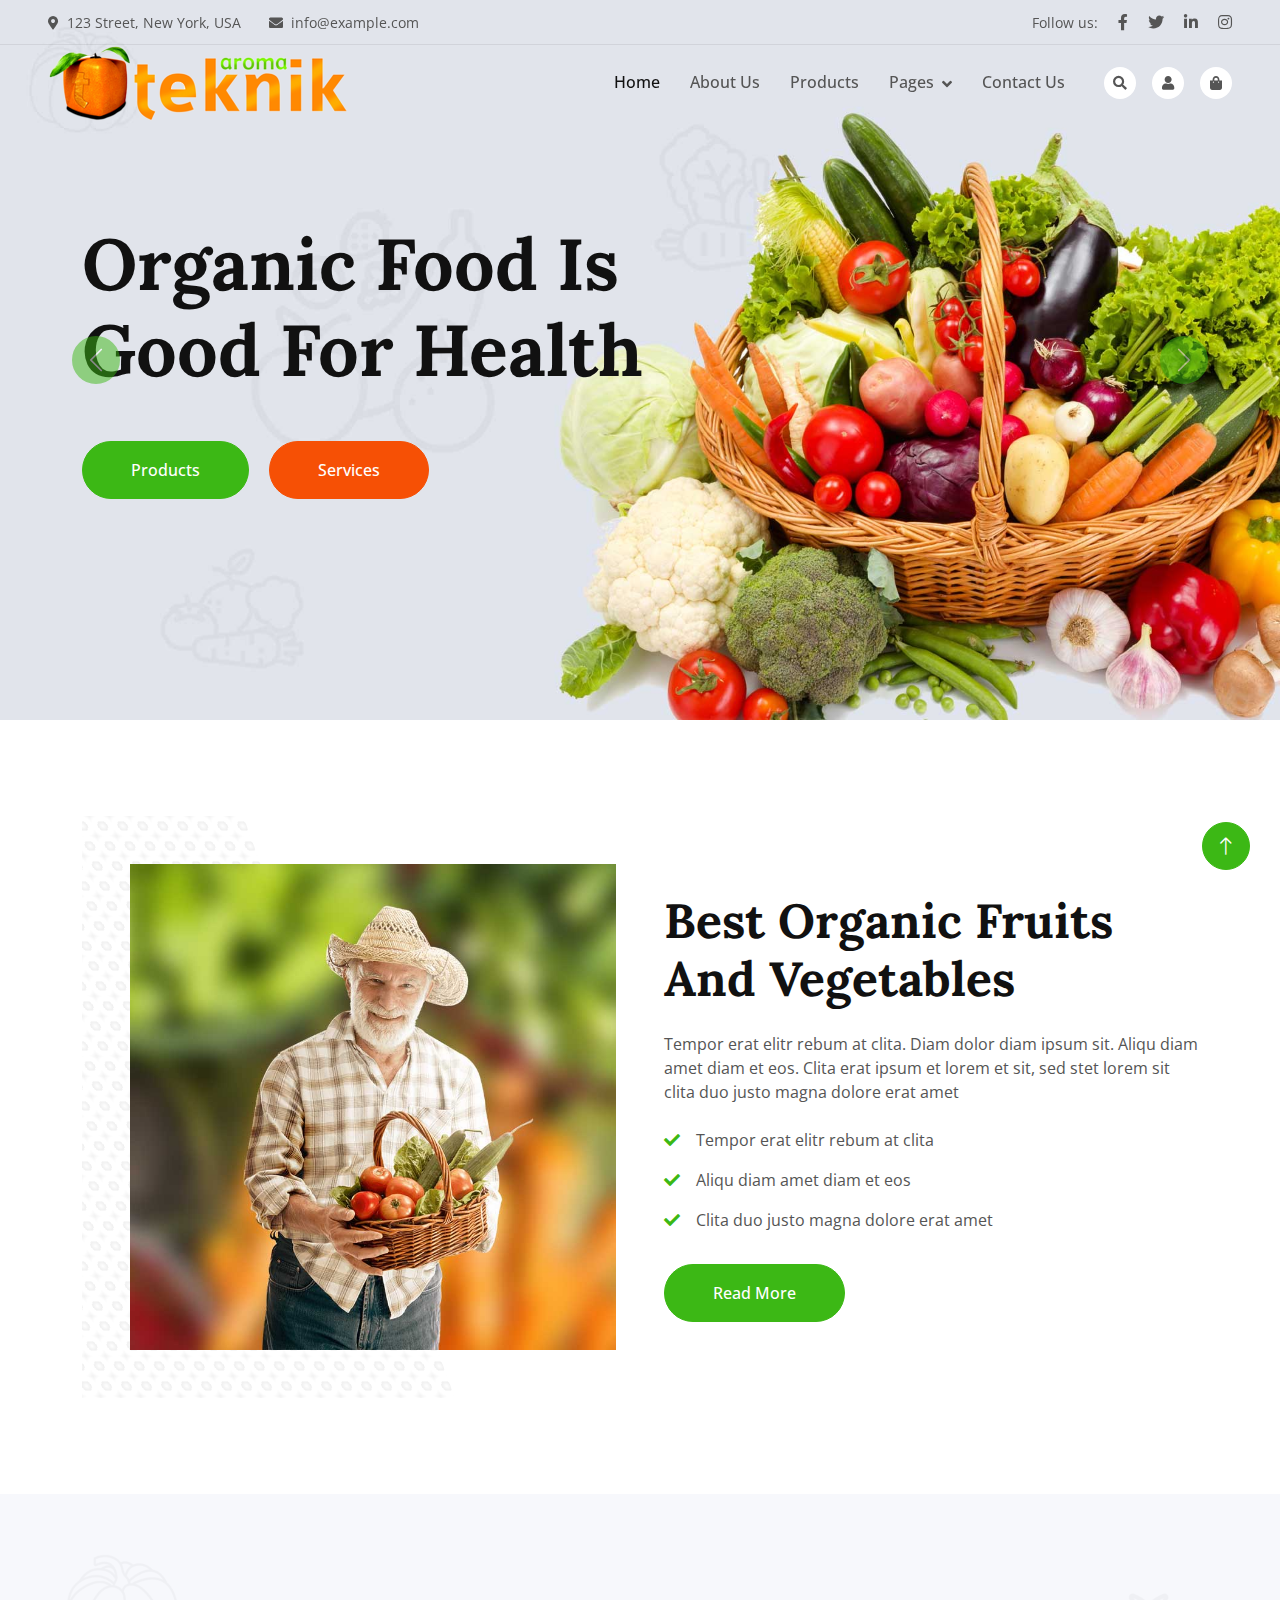
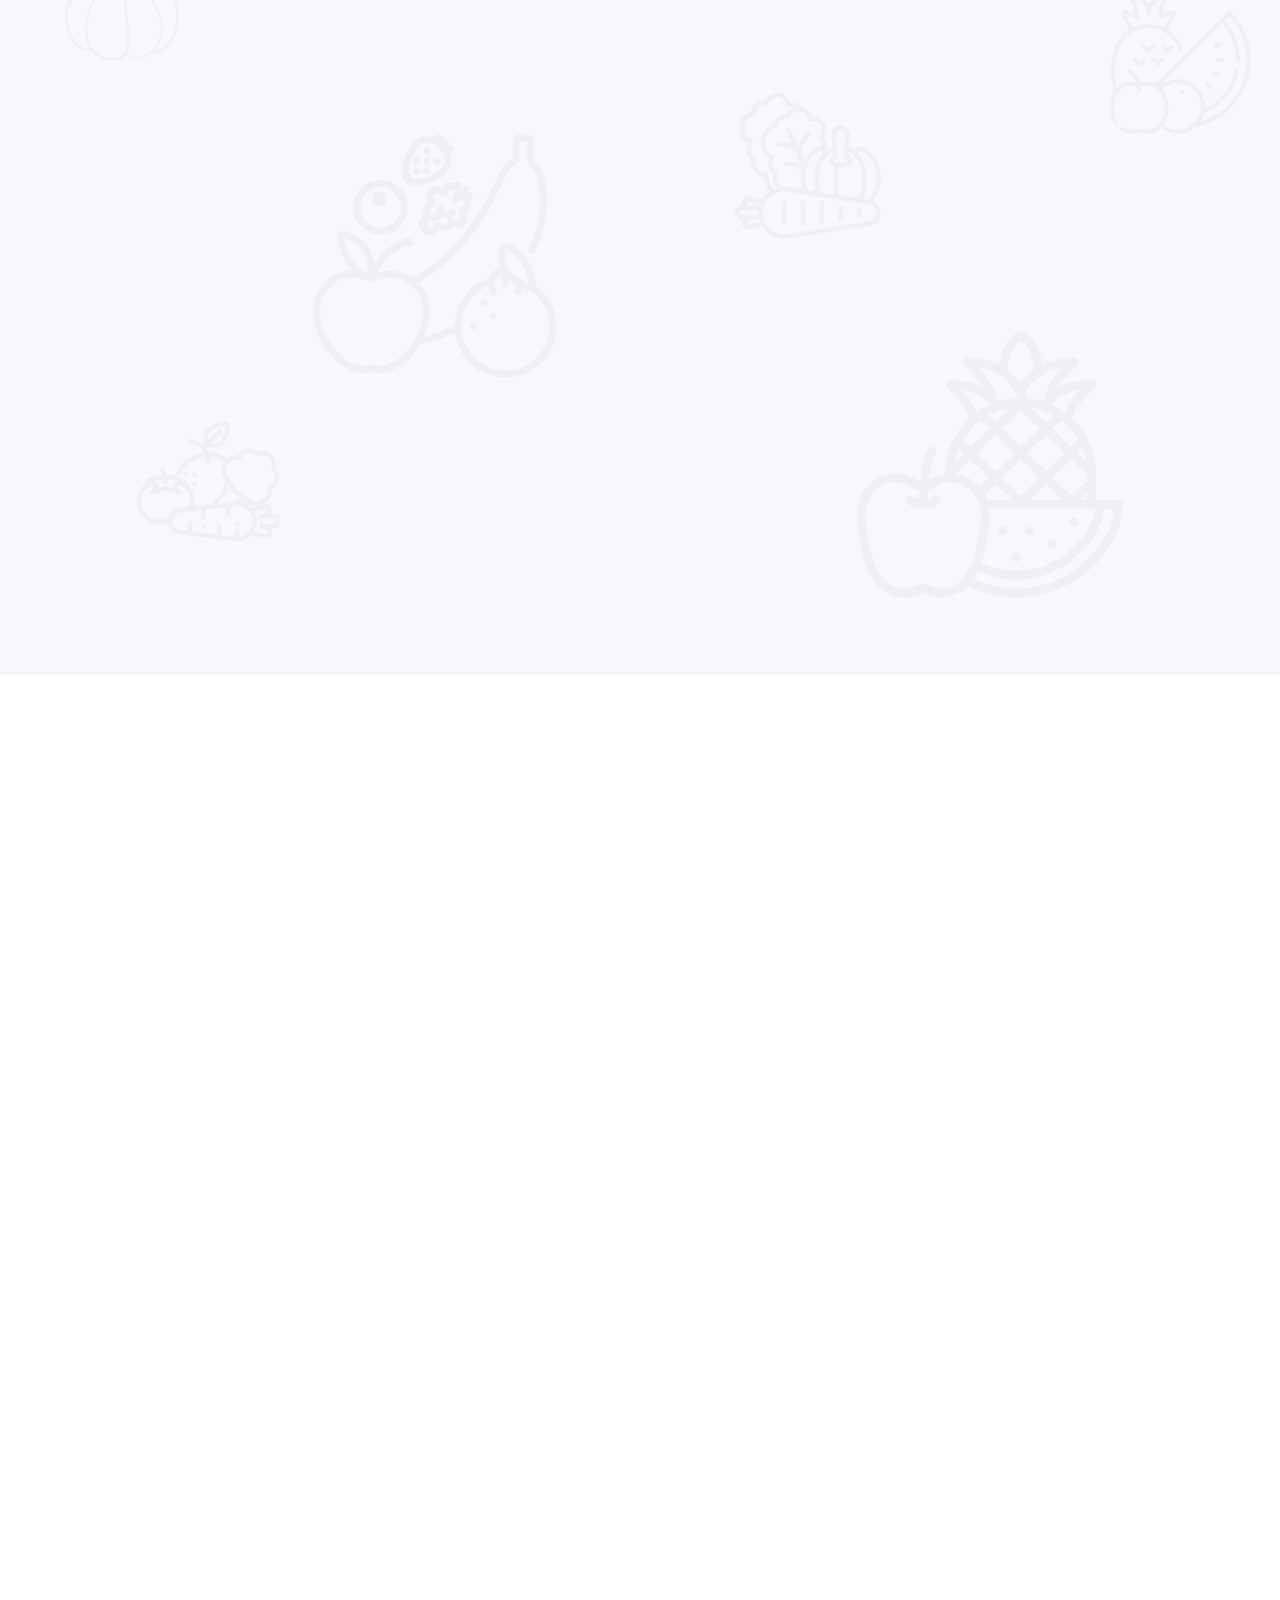
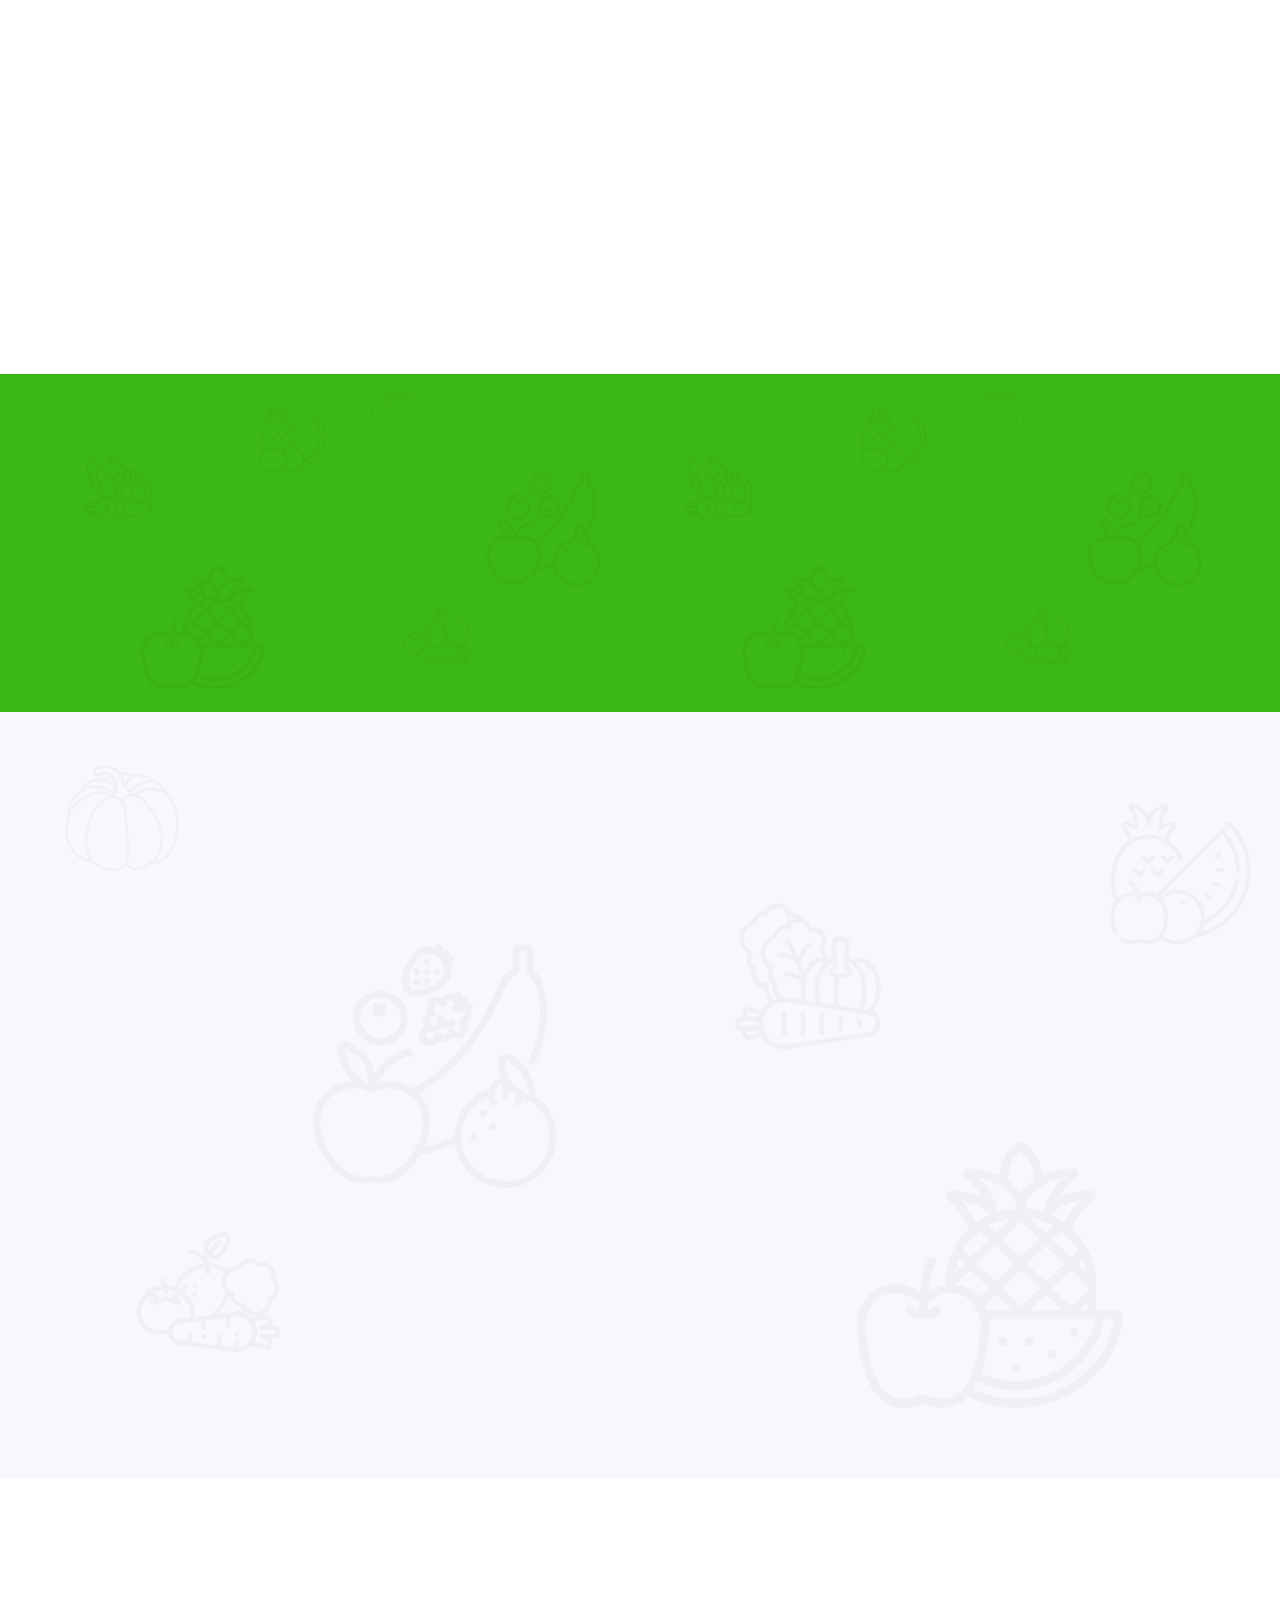
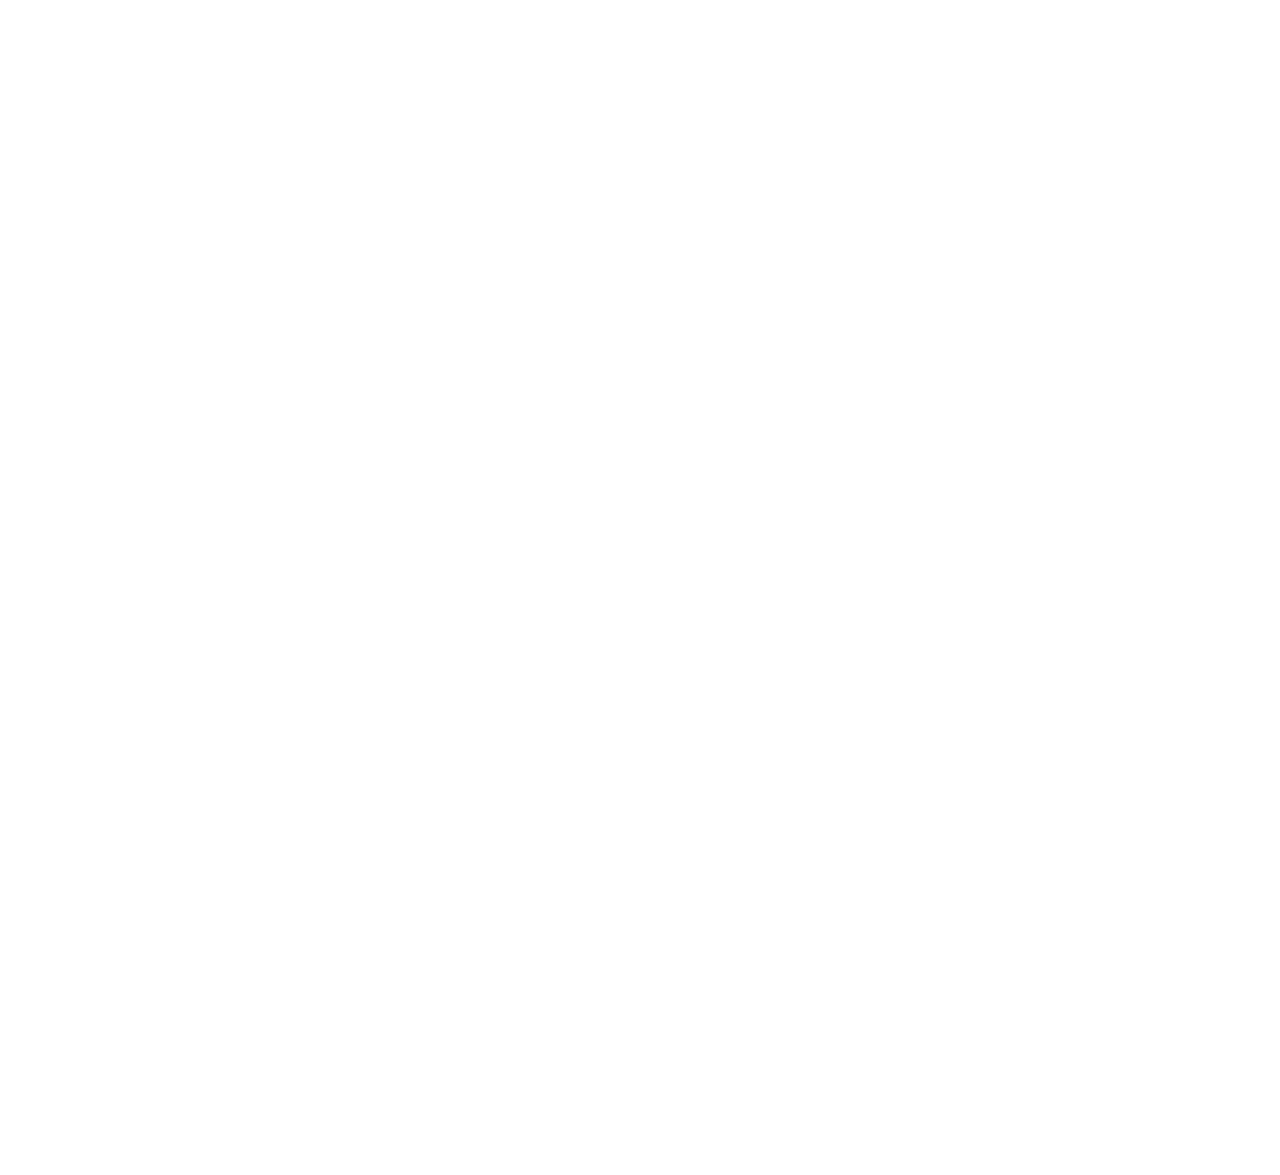
==== commit 9dce6d14: "menu-logo design" ====
--- a/index.html
+++ b/index.html
@@ -56,9 +56,7 @@
         </div>
 
         <nav class="navbar navbar-expand-lg navbar-light py-lg-0 px-lg-5 wow fadeIn" data-wow-delay="0.1s">
-            <a href="index.html" class="navbar-brand ms-4 ms-lg-0">
-                <h1 class="fw-bold text-primary m-0">F<span class="text-secondary">oo</span>dy</h1>
-            </a>
+            <img src="img/logo.png" alt="">
             <button type="button" class="navbar-toggler me-4" data-bs-toggle="collapse" data-bs-target="#navbarCollapse">
                 <span class="navbar-toggler-icon"></span>
             </button>
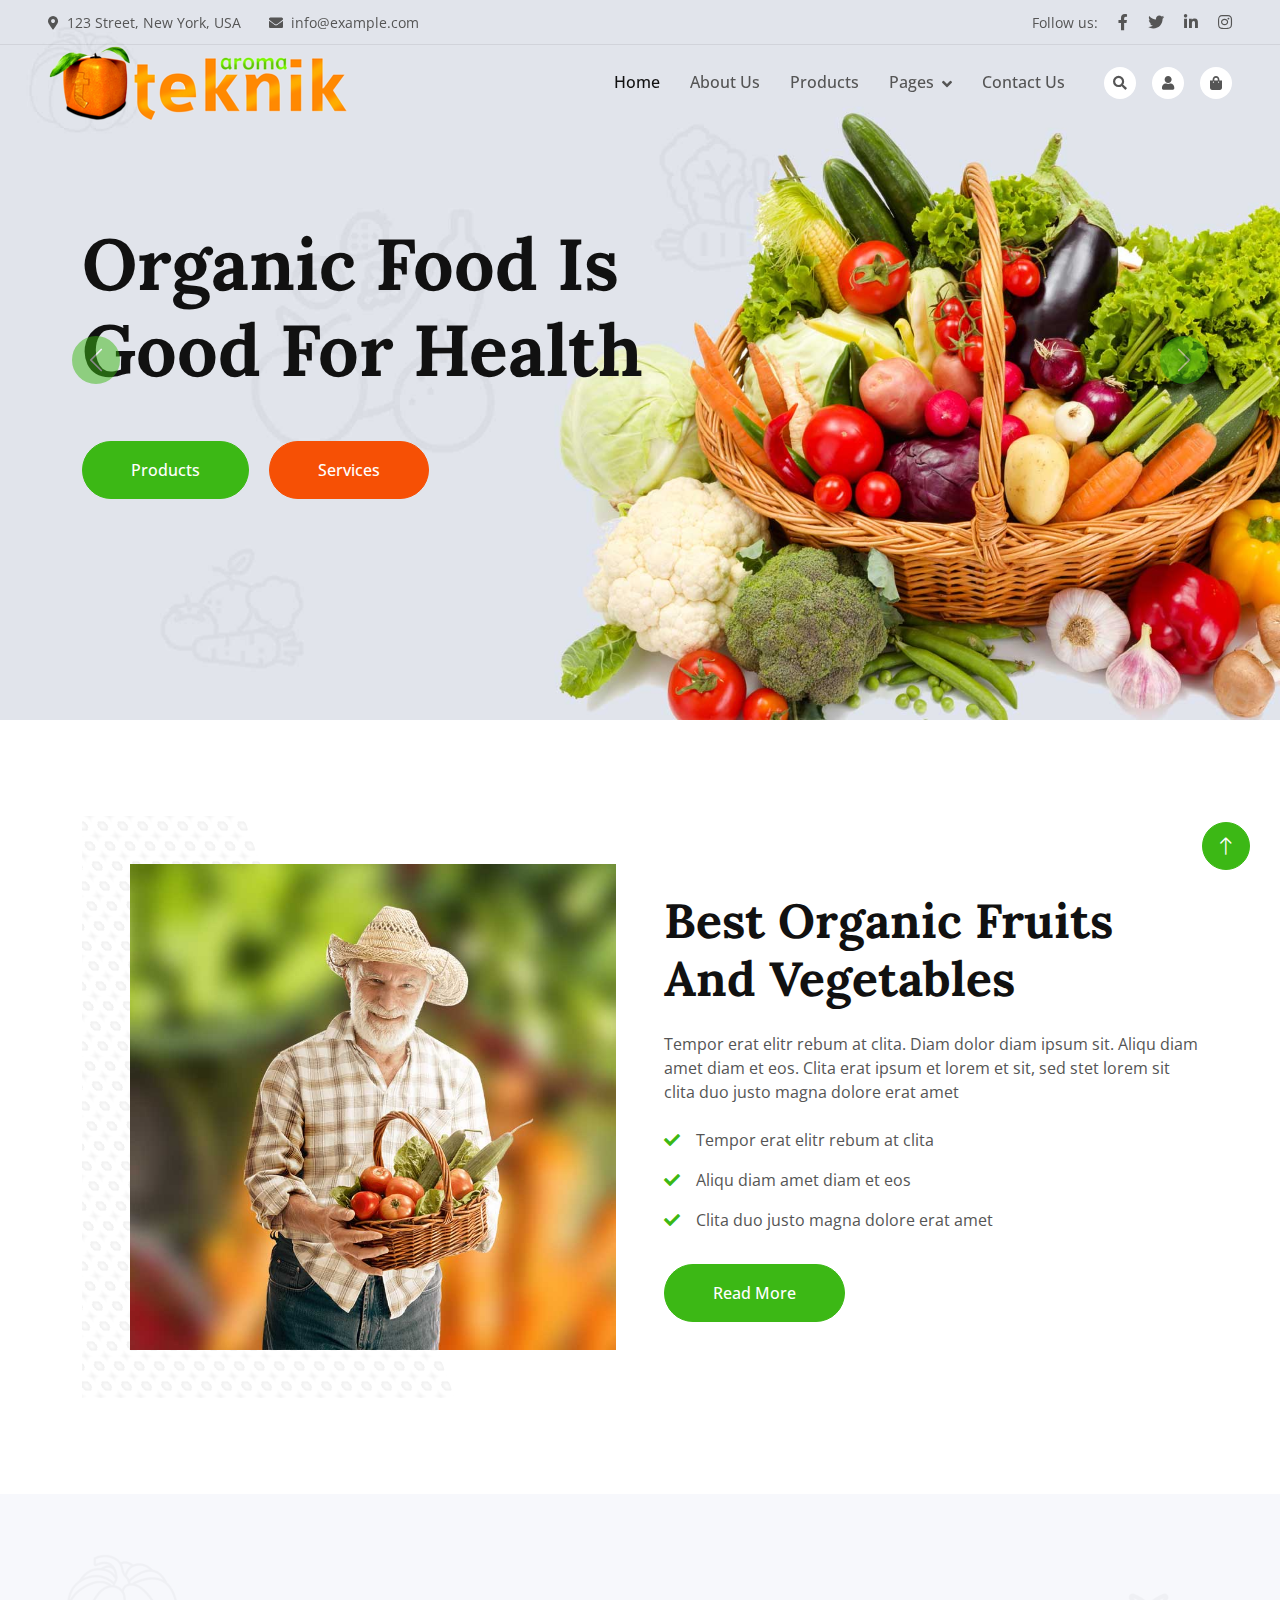
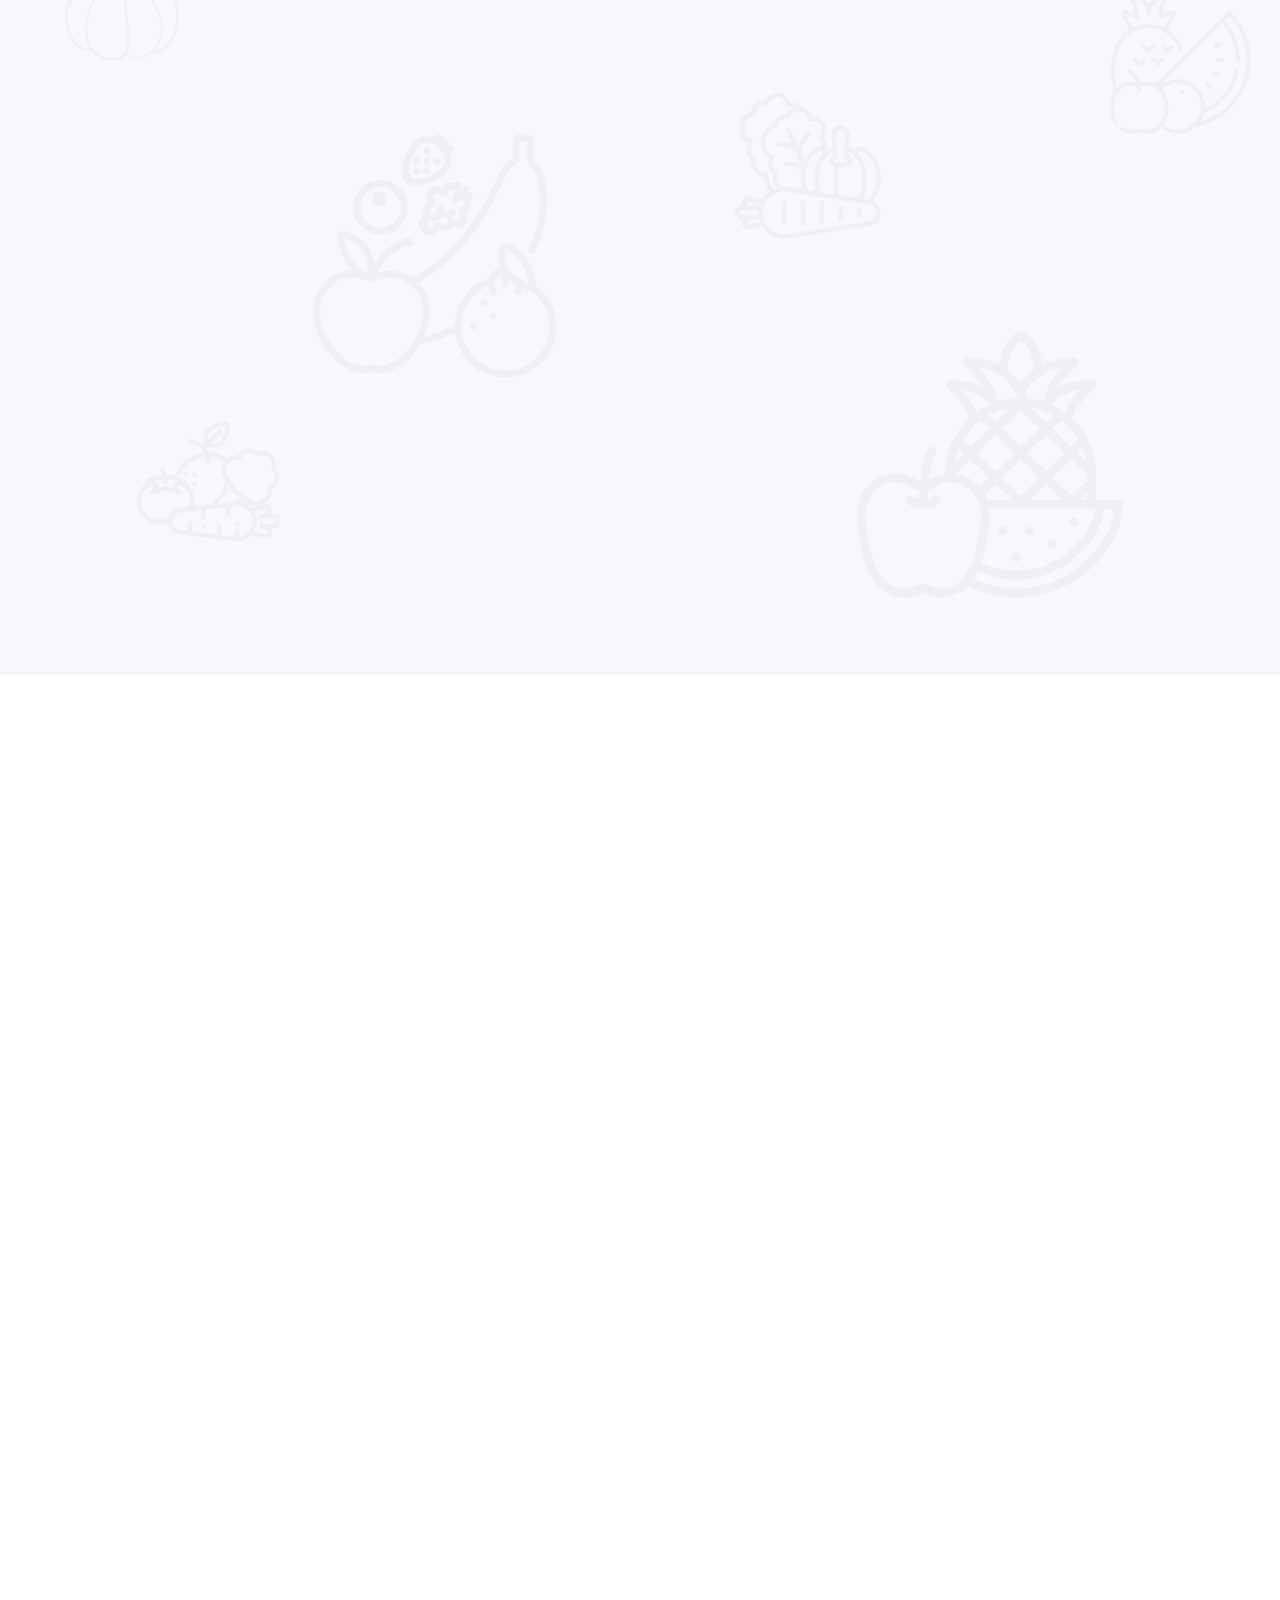
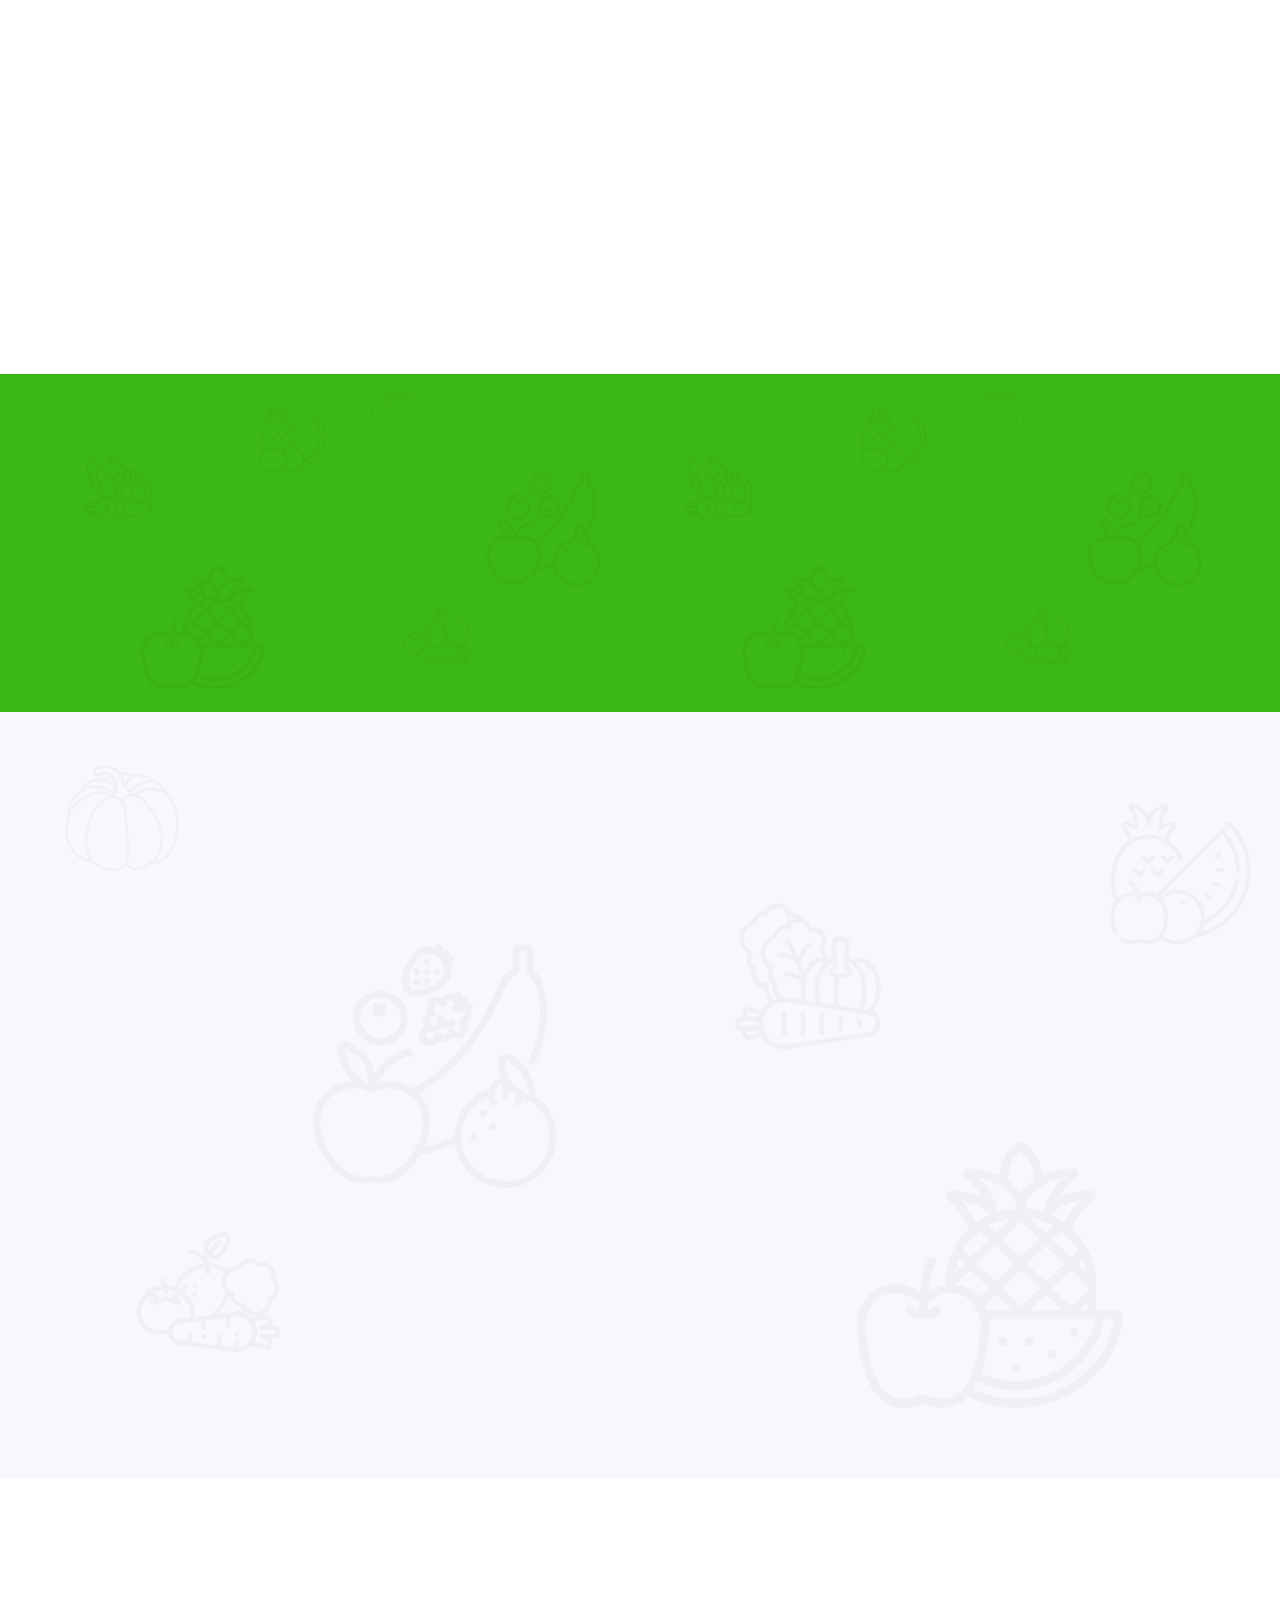
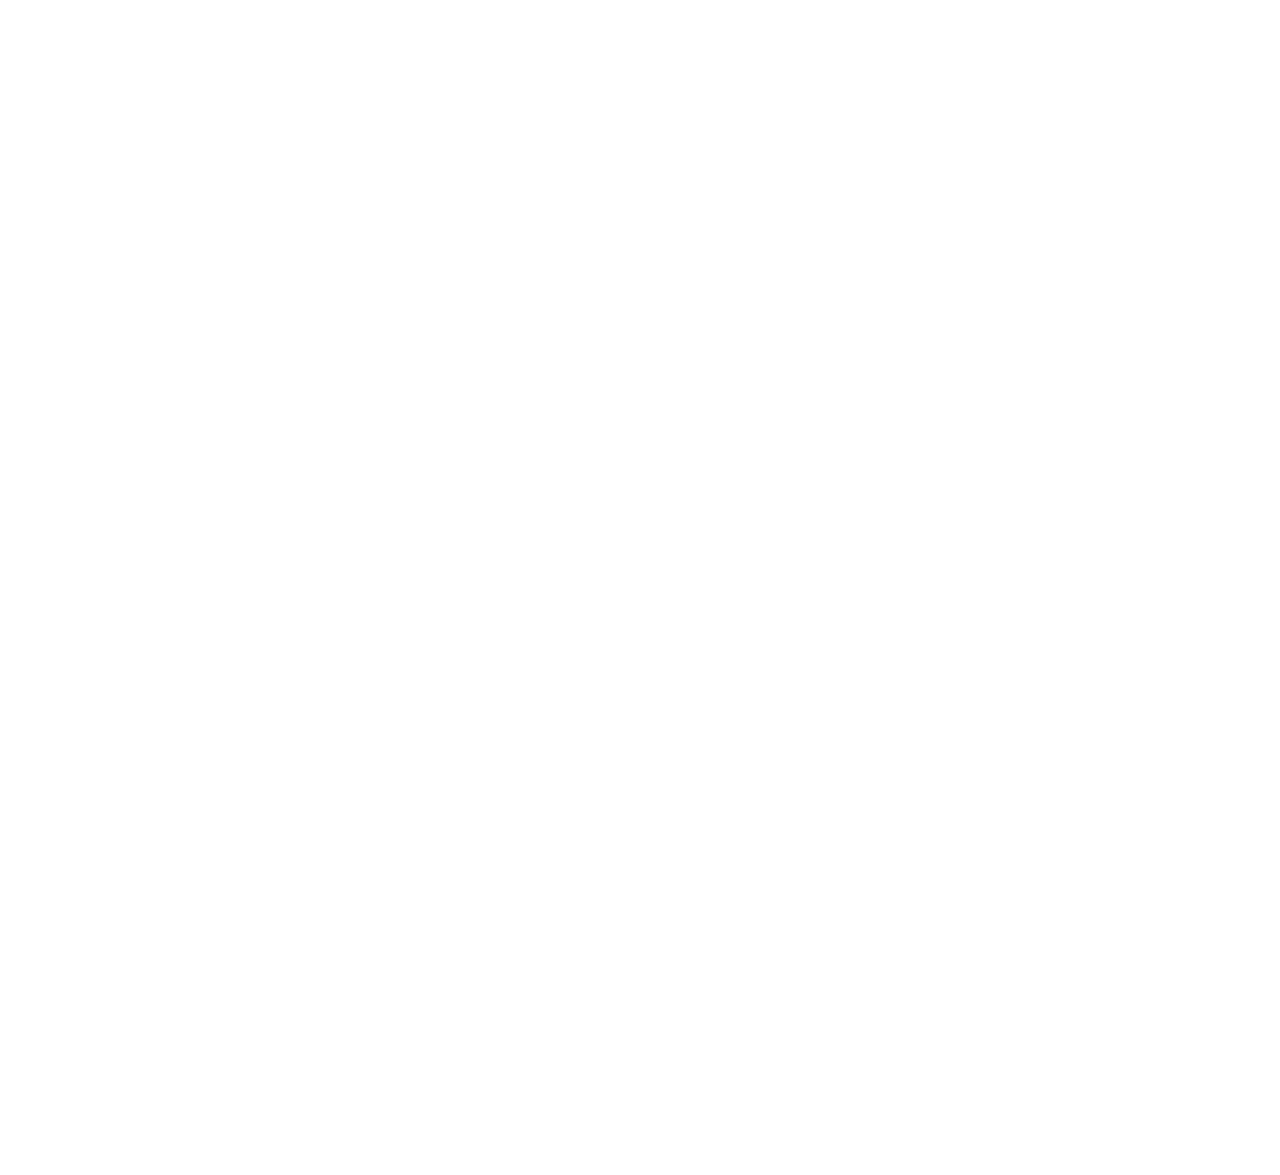
==== commit 5ba33274: "contact-us page design and header-footer seperate" ====
--- a/index.html
+++ b/index.html
@@ -74,7 +74,7 @@
                             <a href="404.html" class="dropdown-item">404 Page</a>
                         </div>
                     </div>
-                    <a href="contact.html" class="nav-item nav-link">Contact Us</a>
+                    <a href="iletisim.php" class="nav-item nav-link">Contact Us</a>
                 </div>
                 <div class="d-none d-lg-flex ms-2">
                     <a class="btn-sm-square bg-white rounded-circle ms-3" href="">
--- a/css/style.css
+++ b/css/style.css
@@ -191,7 +191,7 @@
 .page-header {
     padding-top: 12rem;
     padding-bottom: 6rem;
-    background: url(../img/carousel-1.jpg) top right no-repeat;
+    background: url(../img/ts1.png) top right no-repeat;
     background-size: cover;
 }
 
